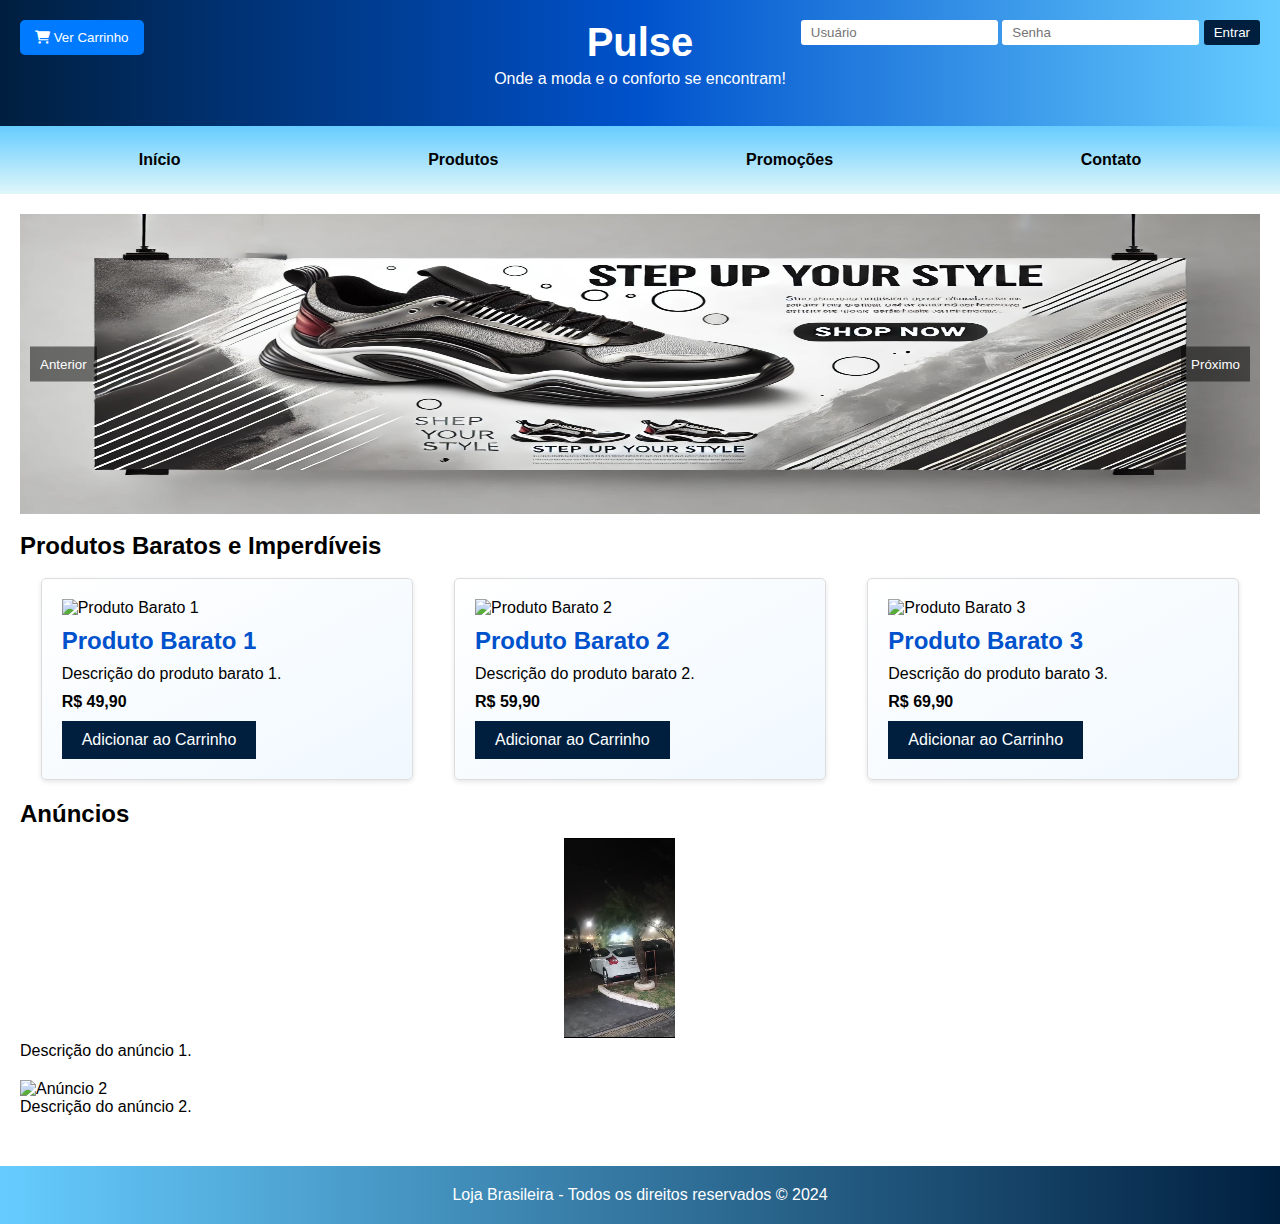
==== index.html @ fa4eb7fc "novas atualizaçoes" ====
<!DOCTYPE html>
<html lang="pt-br">
<head>
    <meta charset="UTF-8">
    <meta name="viewport" content="width=device-width, initial-scale=1.0">
    <meta http-equiv="X-UA-Compatible" content="ie=edge">
    <link rel="stylesheet" href="https://cdnjs.cloudflare.com/ajax/libs/font-awesome/6.0.0-beta3/css/all.min.css">

    <title>Loja de Tenis</title>
    <link rel="stylesheet" href="styles.css">
   
    
</head>
<body>

    <!-- Cabeçalho -->
    <header>
        <h1>Pulse</h1>
        <p>Onde a moda e o conforto se encontram!</p>

         <!-- Botão para visualizar o carrinho -->
        <!--button id="viewCartButton" class="cart-button"><i class="fas fa-shopping-cart"></i> Ver Carrinho</button-->
        <button id="viewCartButton" class="cart-button">
            <i class="fas fa-shopping-cart"></i> Ver Carrinho
        </button>


        <!-- Formulário de Login -->
        <div class="login-form" id="loginForm">
            <form id="login" onsubmit="handleLogin(event)">
                <input type="text" id="username" placeholder="Usuário" required>
                <input type="password" id="password" placeholder="Senha" required>
                <input type="submit" value="Entrar">
            </form>
            <p class="login-message" id="loginMessage"></p>
        </div>

        <!-- Botão de Logout -->
        <button class="logout-button" id="logoutButton" style="display: none;"> Sair</button><br>
        
        <!-- Botão para visualizar o carrinho -->
        <!--button id="viewCartButton"><i class="fas fa-shopping-cart"></i> Ver Carrinho</button-->
    </header>

    <!-- Menu de navegação -->
    <nav>
        <ul>
            <li><a href="index.html">Início</a></li>
            <li><a href="produtos.html">Produtos</a></li>
            <li><a href="promocoes.html">Promoções</a></li>
            <li><a href="contato.html">Contato</a></li>
        </ul>
    </nav>

    <!-- Conteúdo principal -->
    <div class="container">
        <!-- Seção de Banners -->

        <div class="banner-container">
            <div class="banner-images">
                <img src="banner1.jpg" class="banner-image" alt="Imagem 1">
                <img src="banner2.jpg" class="banner-image" alt="Imagem 2">
                <img src="banner3.jpg" class="banner-image" alt="Imagem 3">
                <img src="banner4.jpg" class="banner-image" alt="Imagem 3">
                <img src="banner5.jpg" class="banner-image" alt="Imagem 3">

            </div>
            <button id="prevButton" class="nav-button">Anterior</button>
            <button id="nextButton" class="nav-button">Próximo</button>
        </div>
    
        <script src="script.js"></script>
<br>
        <!-- Seção de Produtos Baratos -->
        <section class="cheap-products">
            <h2>Produtos Baratos e Imperdíveis</h2>
            <br>
            <div class="products">
                <!-- Produto Barato 1 -->
                <div class="product-card" data-product-id="1">
                    <img src="https://via.placeholder.com/300x300" alt="Produto Barato 1">
                    <h2>Produto Barato 1</h2>
                    <p>Descrição do produto barato 1.</p>
                    <p><strong>R$ 49,90</strong></p>
                    <button class="add-to-cart">Adicionar ao Carrinho</button>
                </div>

                <!-- Produto Barato 2 -->
                <div class="product-card" data-product-id="2">
                    <img src="https://via.placeholder.com/300x300" alt="Produto Barato 2">
                    <h2>Produto Barato 2</h2>
                    <p>Descrição do produto barato 2.</p>
                    <p><strong>R$ 59,90</strong></p>
                    <button class="add-to-cart">Adicionar ao Carrinho</button>
                </div>

                <!-- Produto Barato 3 -->
                <div class="product-card" data-product-id="3">
                    <img src="https://via.placeholder.com/300x300" alt="Produto Barato 3">
                    <h2>Produto Barato 3</h2>
                    <p>Descrição do produto barato 3.</p>
                    <p><strong>R$ 69,90</strong></p>
                    <button class="add-to-cart">Adicionar ao Carrinho</button>
                </div>
            </div>
        </section>

        <script src="carrinho.js"></script>


        <!-- Seção de Anúncios -->
        <section class="announcements">
            <h2>Anúncios</h2>
            <div class="announcement-cards">
                <!-- Anúncio 1 -->
                <div class="announcement-card">
                    <video width="1200" height="200" autoplay loop muted>
                        <source src="video1.mp4" type="video/mp4">
                        Seu navegador não suporta o elemento de vídeo.
                    </video>
                    <p>Descrição do anúncio 1.</p>
                </div>

                <!-- Anúncio 2 -->
                <div class="announcement-card">
                    <img src="https://via.placeholder.com/1200x200" alt="Anúncio 2">
                    <p>Descrição do anúncio 2.</p>
                </div>
            </div>
        </section>

    </div>


<div id="loginPopup" class="popup" style="display: none;">
    <div class="popup-content">
        <h2 id="welcomeMessage"></h2>
        <button class="close-popup" onclick="closePopup()">Fechar</button>
    </div>
</div>

   
    <!-- Modal do Carrinho -->
    <div class="cart-modal" id="cartModal">
        <div class="cart-content">
            <h2>Carrinho</h2>
            <div id="cartItems"></div>
            
            <button id="checkoutButton" style="display: none; margin-top: 20px;">Finalizar Compra</button>

            <button id="closeCartButton">Fechar</button>
        </div>
    </div> 


   


    <!-- Rodapé -->
    <footer>
        <p>Loja Brasileira - Todos os direitos reservados &copy; 2024</p>
    </footer>
<!-- Incluindo o script login.js -->
<script src="login.js"></script>

</body>
</html>
---- styles.css ----
/* Estilos básicos e responsivos */
* {
    margin: 0;
    padding: 0;
    box-sizing: border-box;
}
body {
    font-family: Arial, sans-serif;
}
header {
    background: linear-gradient(to right, #001f3f, #0052cc, #66ccff); /* Degradê de azul marinho para azul claro */
    color: #fff;
    padding: 20px;
    text-align: center;
    position: relative;
}
header h1 {
    margin: 0;
    font-size: 2.5rem;
}
header p {
    margin-top: 5px;
}
.login-form,
.logout-button {
    position: absolute;
    top: 20px;
    right: 20px;
}
.login-form input[type="text"],
.login-form input[type="password"],
.login-form input[type="submit"],
.logout-button {
    padding: 5px 10px;
    border: none;
    border-radius: 3px;
}
.login-form input[type="submit"],
.logout-button {
    background-color: #001f3f; /* Azul marinho */
    color: #fff;
    cursor: pointer;
}
.login-form input[type="submit"]:hover,
.logout-button:hover {
    background-color: #000a26; /* Tom mais escuro de azul */
}
.logout-button {
    display: none; /* Inicialmente escondido */
}
.login-message {
    color: red;
    margin-top: 10px;
}
nav {
    background: linear-gradient(to bottom, #66ccff, #e0f7fa); /* Degradê de azul claro para verde claro */
    padding: 15px;
}
nav ul {
    list-style: none;
    display: flex;
    justify-content: space-around;
}
nav ul li {
    padding: 10px;
}
nav ul li a {
    color: #000;
    text-decoration: none;
    font-weight: bold;
}
.container {
    padding: 20px;
}


/* Estilo do pop-up */
.popup {
    display: flex; /* Ativa o flexbox para centralização */
    justify-content: center; /* Centraliza horizontalmente */
    align-items: center; /* Centraliza verticalmente */
    position: fixed; /* Fixa o pop-up na tela */
    top: 0; /* Posiciona no topo */
    left: 0; /* Posiciona à esquerda */
    width: 100vw; /* Largura total */
    height: 100vh; /* Altura total */
    z-index: 1000; /* Fica na frente de outros elementos */
    background-color: rgba(0, 0, 0, 0.5); /* Fundo preto com opacidade */
}

.popup-content {
    margin: 0; /* Remove margem para evitar deslocamento */
    background-color: #fefefe;
    padding: 20px;
    border-radius: 8px;
    width: 300px; /* Largura do conteúdo */
    text-align: center;
    box-shadow: 0 4px 8px rgba(0, 0, 0, 0.2); /* Sombra */
}


.close-popup {
    background-color: #4CAF50;
    color: white;
    border: none;
    padding: 10px;
    border-radius: 4px;
    cursor: pointer;
}





.products,
.promotions {
    display: flex;
    flex-wrap: wrap;
    justify-content: space-around;
}
.product-card,
.promotion-card {
    border: 1px solid #ddd;
    border-radius: 5px;
    padding: 20px;
    width: 30%;
    margin-bottom: 20px;
    background: linear-gradient(to bottom right, #ffffff, #f0f8ff); /* Degradê de branco para azul claro */
    box-shadow: 0 2px 5px rgba(0, 0, 0, 0.1);
}
.product-card img,
.promotion-card img {
    width: 100%;
    height: auto;
}
.product-card h2,
.promotion-card h2 {
    font-size: 1.5rem;
    color: #0052cc; /* Azul claro */
    margin: 10px 0;
}
.product-card p,
.promotion-card p {
    font-size: 1rem;
    margin: 10px 0;
}
.product-card button,
.promotion-card button,
.contact-form input[type="submit"] {
    background-color: #001f3f; /* Azul marinho */
    color: #fff;
    padding: 10px 20px;
    border: none;
    cursor: pointer;
    font-size: 1rem;
}
.product-card button:hover,
.promotion-card button:hover,
.contact-form input[type="submit"]:hover {
    background-color: #000a26; /* Tom mais escuro de azul */
}

/* Estilos para o formulário de contato */
.contact-form {
    margin-bottom: 40px;
    padding: 20px;
    border: 1px solid #000; /* Borda preta fina */
    border-radius: 5px;
    background: linear-gradient(to right, #ffffff, #e0f7fa); /* Degradê de branco para verde claro */
    max-width: 600px;
    margin: 0 auto; /* Centraliza o formulário na página */
}
.contact-form h3 {
    font-size: 1.5rem;
    margin-bottom: 20px;
    text-align: center; /* Centraliza o título do formulário */
}
.contact-form label {
    display: block;
    margin-bottom: 5px;
    font-weight: bold;
}
.contact-form input[type="text"],
.contact-form input[type="email"],
.contact-form textarea {
    width: calc(100% - 22px); /* Ajusta a largura para considerar o padding e border */
    padding: 10px;
    margin-bottom: 10px;
    border: 1px solid #ddd;
    border-radius: 5px;
}
.contact-form textarea {
    resize: vertical; /* Permite redimensionar verticalmente */
}
.contact-message {
    margin-top: 10px;
    text-align: center; /* Centraliza a mensagem de sucesso */
}
/* PARTE DO BANNER */

/* Ajustes para o Banner */
.banner-container {
    width: 100%; /* Define a largura como 100% do contêiner pai */
    height: 300px; /* Mantém a altura */
    overflow: hidden;
    position: relative; /* Necessário para posicionar os botões de navegação */
    border: none;
}

.banner-images {
    display: flex; /* Alinha as imagens lado a lado */
    transition: transform 0.5s ease-in-out;
}

.banner-image {
    flex-shrink: 0; /* Evita que as imagens encolham */
    width: 100%; /* Define a largura como 100% do contêiner pai */
    height: auto; /* Mantém a proporção da imagem */
    max-height: 300px; /* Limita a altura máxima */
}

.nav-button {
    position: absolute;
    top: 50%;
    transform: translateY(-50%);
    background-color: rgba(0, 0, 0, 0.5);
    color: #fff;
    border: none;
    cursor: pointer;
    padding: 10px;
    z-index: 10;
}

#prevButton {
    left: 10px;
}

#nextButton {
    right: 10px;
}


/* Estilos para o modal do carrinho */
/* Estilo do botão do carrinho */
.cart-button {
    background-color: #007bff; /* Cor de fundo do botão */
    color: white; /* Cor do texto */
    border: none; /* Sem borda */
    border-radius: 5px; /* Bordas arredondadas */
    padding: 10px 15px; /* Espaçamento interno */
    cursor: pointer; /* Cursor de ponteiro */
    position: absolute; /* Permite que você posicione o botão onde quiser */
    left: 20px; /* Ajuste a distância da borda esquerda conforme necessário */
    top: 20px; /* Ajuste a distância do topo do cabeçalho conforme necessário */
}

/* Estilo do modal do carrinho */
.cart-modal {
    display: none; /* Inicialmente oculto */
    position: fixed; /* Fixa o modal na tela */
    top: 0;
    left: 0;
    right: 0;
    bottom: 0;
    background-color: rgba(0, 0, 0, 0.7); /* Fundo escuro semi-transparente */
    justify-content: center; /* Centraliza horizontalmente */
    align-items: center; /* Centraliza verticalmente */
}

.cart-content {
    background-color: white; /* Fundo do conteúdo do modal */
    padding: 20px;
    border-radius: 10px; /* Bordas arredondadas */
    box-shadow: 0 4px 20px rgba(0, 0, 0, 0.3); /* Sombra do modal */
    max-width: 500px; /* Largura máxima do modal */
    width: 100%; /* Largura total em telas pequenas */
}

/* Estilo dos itens do carrinho */
.cart-item {
    display: flex;
    justify-content: space-between; /* Espaço entre nome e botão de remover */
    margin: 10px 0; /* Margem entre os itens */
    padding: 10px;
    border: 1px solid #ccc; /* Borda dos itens do carrinho */
    border-radius: 5px; /* Bordas arredondadas */
}

/* Ajuste para a seção de anúncios */
.announcement-cards {
    display: flex;
    flex-wrap: wrap;
    justify-content: center;
    width: 100%;
    margin: 0;
    padding: 0;
}
.announcement-card {
    width: 100%;
    margin: 10px 0;
    padding: 0;
    box-sizing: border-box;
}

footer {
    background: linear-gradient(to left, #001f3f, #66ccff); /* Degradê do azul marinho ao azul claro */
    color: #fff;
    text-align: center;
    padding: 20px;
    margin-top: 20px;
}
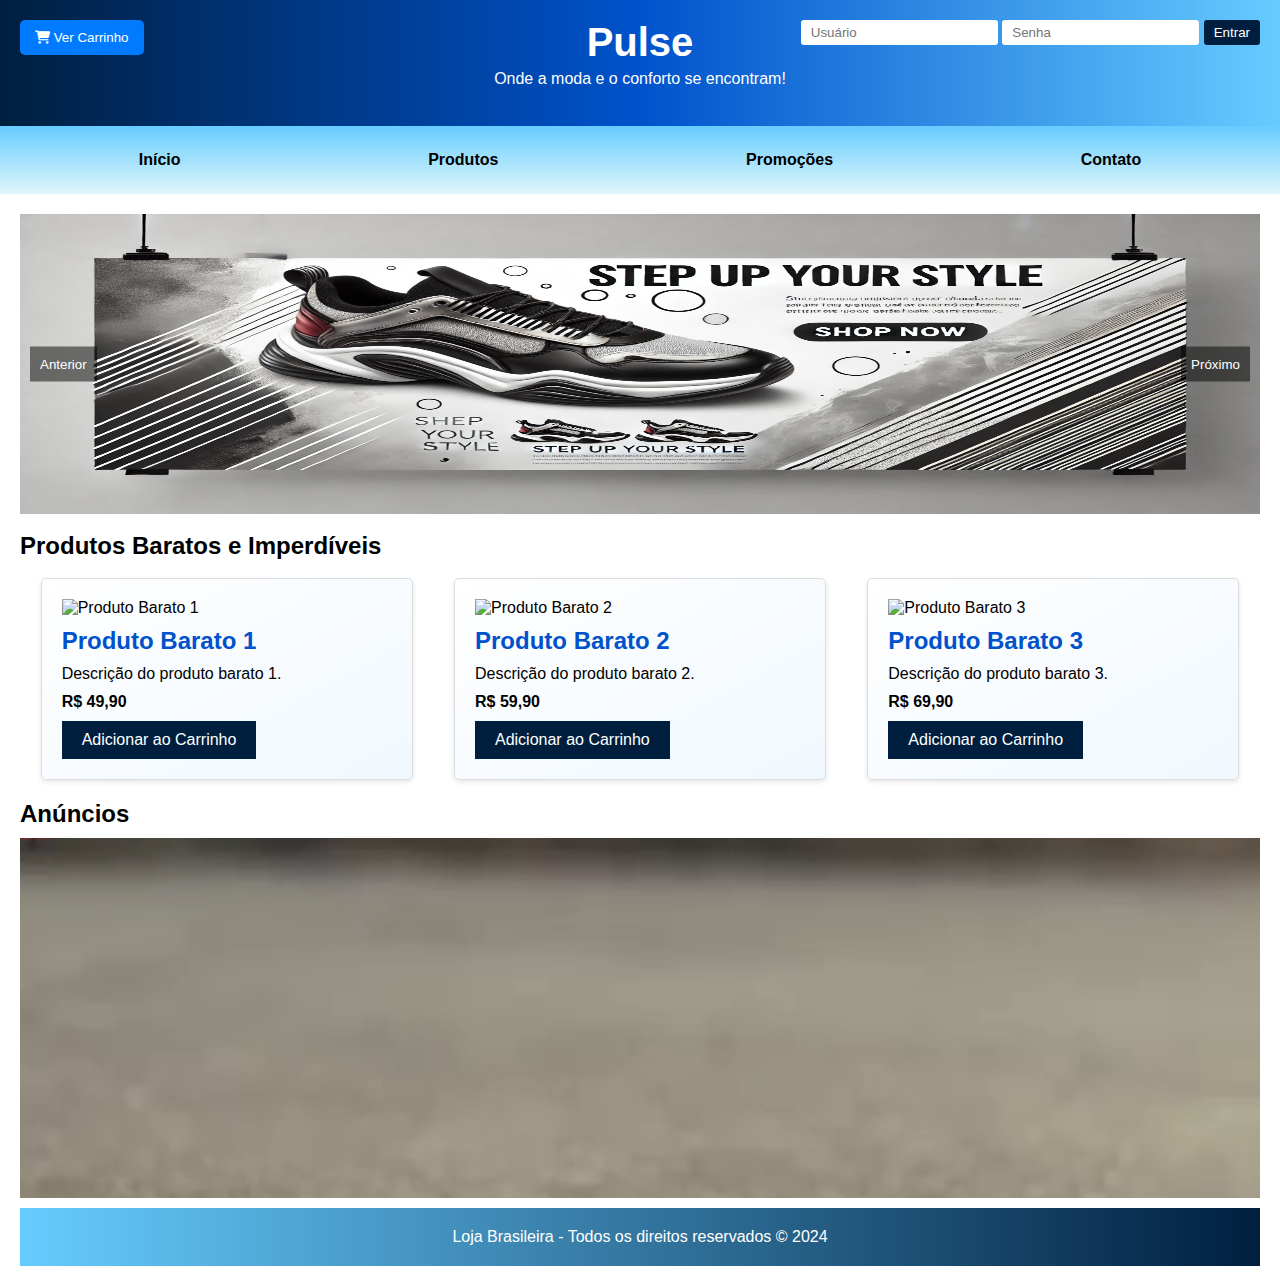
==== commit 37306cae: "atualizzaçoes13:47" ====
--- a/index.html
+++ b/index.html
@@ -120,16 +120,9 @@
                     </video>
                     <p>Descrição do anúncio 1.</p>
                 </div>
-
-                <!-- Anúncio 2 -->
-                <div class="announcement-card">
-                    <img src="https://via.placeholder.com/1200x200" alt="Anúncio 2">
-                    <p>Descrição do anúncio 2.</p>
-                </div>
-            </div>
         </section>
 
-    </div>
+    
 
 
 <div id="loginPopup" class="popup" style="display: none;">
@@ -160,6 +153,7 @@
     <footer>
         <p>Loja Brasileira - Todos os direitos reservados &copy; 2024</p>
     </footer>
+
 <!-- Incluindo o script login.js -->
 <script src="login.js"></script>
 
--- a/styles.css
+++ b/styles.css
@@ -160,6 +160,12 @@
     background-color: #000a26; /* Tom mais escuro de azul */
 }
 
+
+
+
+
+
+
 /* Estilos para o formulário de contato */
 .contact-form {
     margin-bottom: 40px;
@@ -286,26 +292,40 @@
     border-radius: 5px; /* Bordas arredondadas */
 }
 
+
+
 /* Ajuste para a seção de anúncios */
 .announcement-cards {
     display: flex;
     flex-wrap: wrap;
     justify-content: center;
     width: 100%;
-    margin: 0;
-    padding: 0;
-}
+    margin: 0; /* Remove a margem para evitar espaço extra */
+}
+
 .announcement-card {
-    width: 100%;
-    margin: 10px 0;
-    padding: 0;
-    box-sizing: border-box;
+    width: 100%; /* Mantém o cartão em 100% da largura */
+    height: 40vh; /* Define a altura do cartão como 40% da altura da janela */
+    margin: 10px 0; /* Margem vertical controlada */
+    overflow: hidden; /* Garante que o conteúdo não ultrapasse o cartão */
+}
+
+/* Estilo para vídeos */
+.announcement-card video {
+    width: 100%; /* O vídeo ocupa toda a largura do cartão */
+    height: 100%; /* O vídeo ocupa toda a altura do cartão */
+    object-fit: cover; /* Cobre o espaço do cartão, mantendo a proporção */
+    display: block; /* Remove o espaço em branco abaixo do vídeo */
 }
 
 footer {
     background: linear-gradient(to left, #001f3f, #66ccff); /* Degradê do azul marinho ao azul claro */
     color: #fff;
     text-align: center;
-    padding: 20px;
-    margin-top: 20px;
-}
+    padding: 20px; /* Pode ajustar o preenchimento conforme necessário */
+    margin: 0; /* Remove margens para que ocupe toda a largura */
+    width: 100%; /* Define a largura como 100% */
+    position: relative; /* Garante que ele fique posicionado corretamente na página */
+    left: 0; /* Alinha ao lado esquerdo da tela */
+}
+
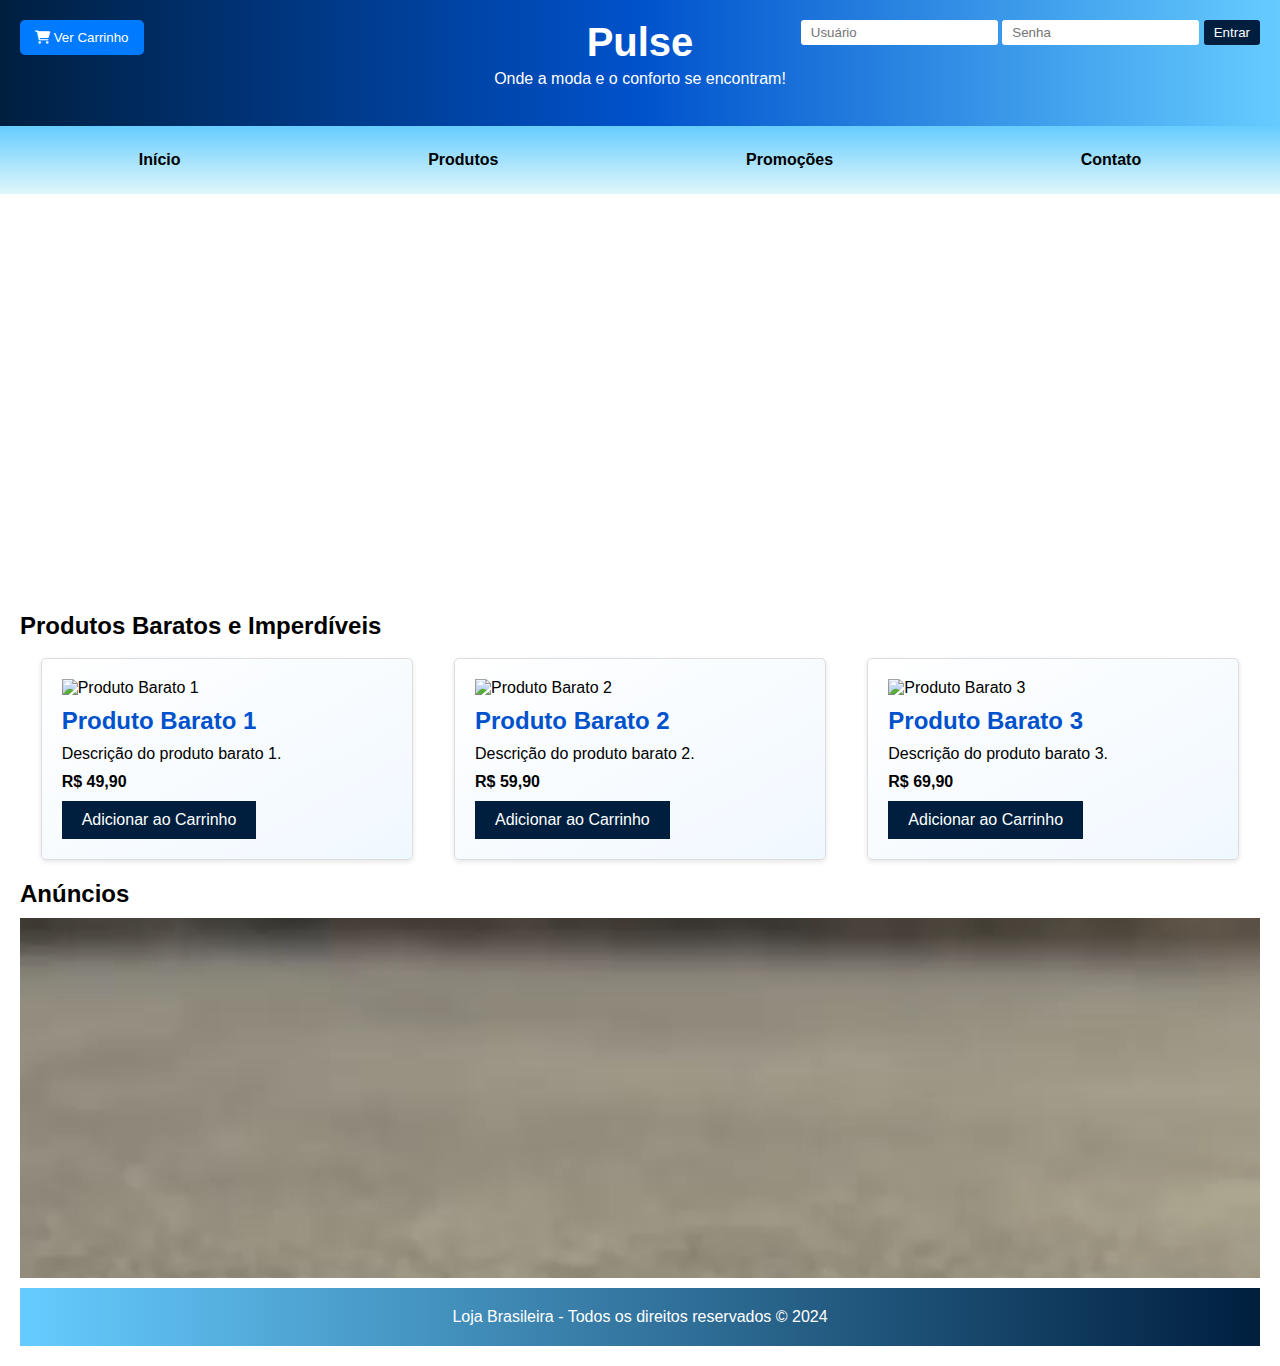
==== commit b5472a11: "ok1" ====
--- a/index.html
+++ b/index.html
@@ -56,17 +56,14 @@
     <div class="container">
         <!-- Seção de Banners -->
 
-        <div class="banner-container">
-            <div class="banner-images">
-                <img src="banner1.jpg" class="banner-image" alt="Imagem 1">
-                <img src="banner2.jpg" class="banner-image" alt="Imagem 2">
-                <img src="banner3.jpg" class="banner-image" alt="Imagem 3">
-                <img src="banner4.jpg" class="banner-image" alt="Imagem 3">
-                <img src="banner5.jpg" class="banner-image" alt="Imagem 3">
-
+        <div class="announcement-cards">
+            <!-- Anúncio 1 -->
+            <div class="announcement-card">
+                <video width="1200" height="200" autoplay loop muted>
+                    <source src="1010.mp4" type="video/mp4">
+                    Seu navegador não suporta o elemento de vídeo.
+                </video>
             </div>
-            <button id="prevButton" class="nav-button">Anterior</button>
-            <button id="nextButton" class="nav-button">Próximo</button>
         </div>
     
         <script src="script.js"></script>
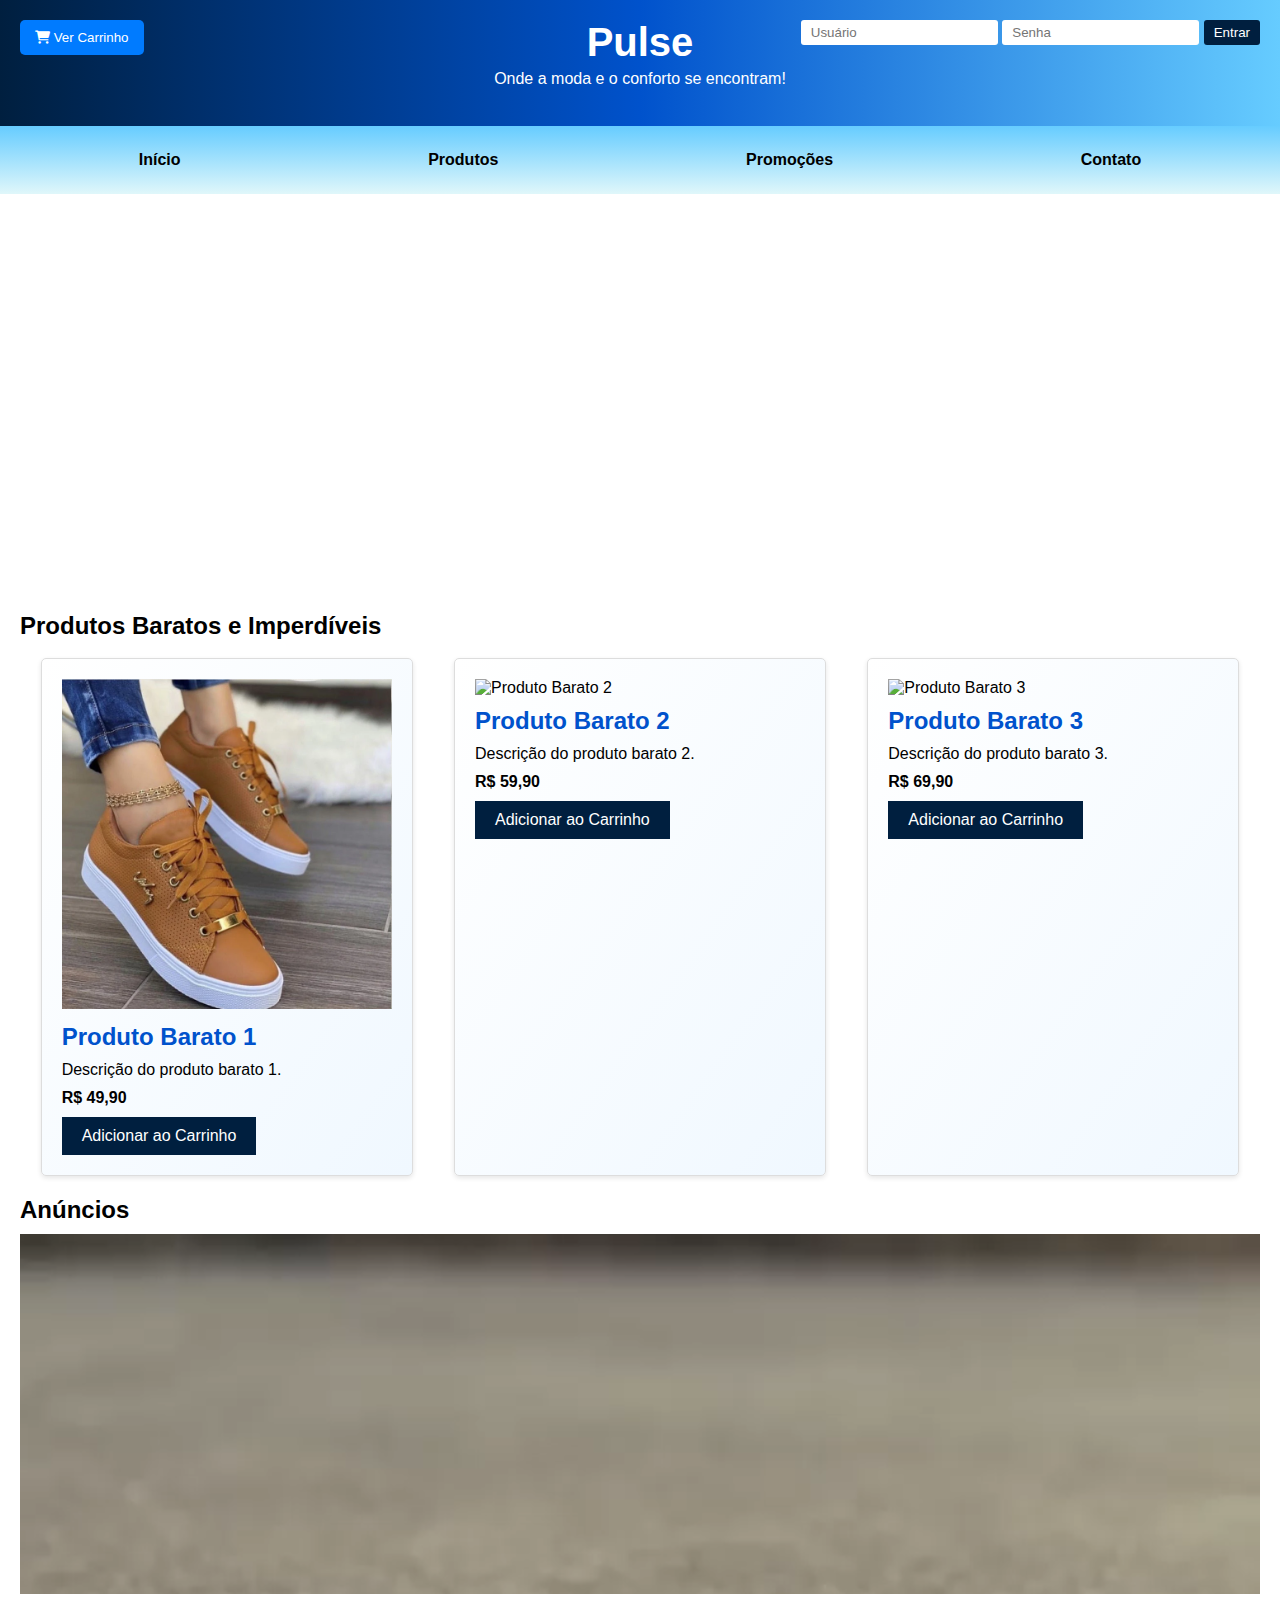
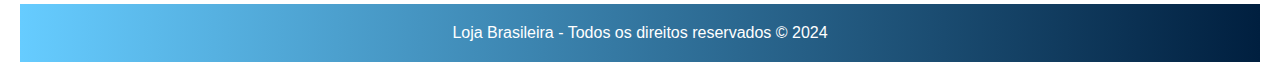
==== commit 702b09f3: "ok2" ====
--- a/index.html
+++ b/index.html
@@ -75,7 +75,7 @@
             <div class="products">
                 <!-- Produto Barato 1 -->
                 <div class="product-card" data-product-id="1">
-                    <img src="https://via.placeholder.com/300x300" alt="Produto Barato 1">
+                    <img src="1.jpg" alt="Produto Barato 1">
                     <h2>Produto Barato 1</h2>
                     <p>Descrição do produto barato 1.</p>
                     <p><strong>R$ 49,90</strong></p>
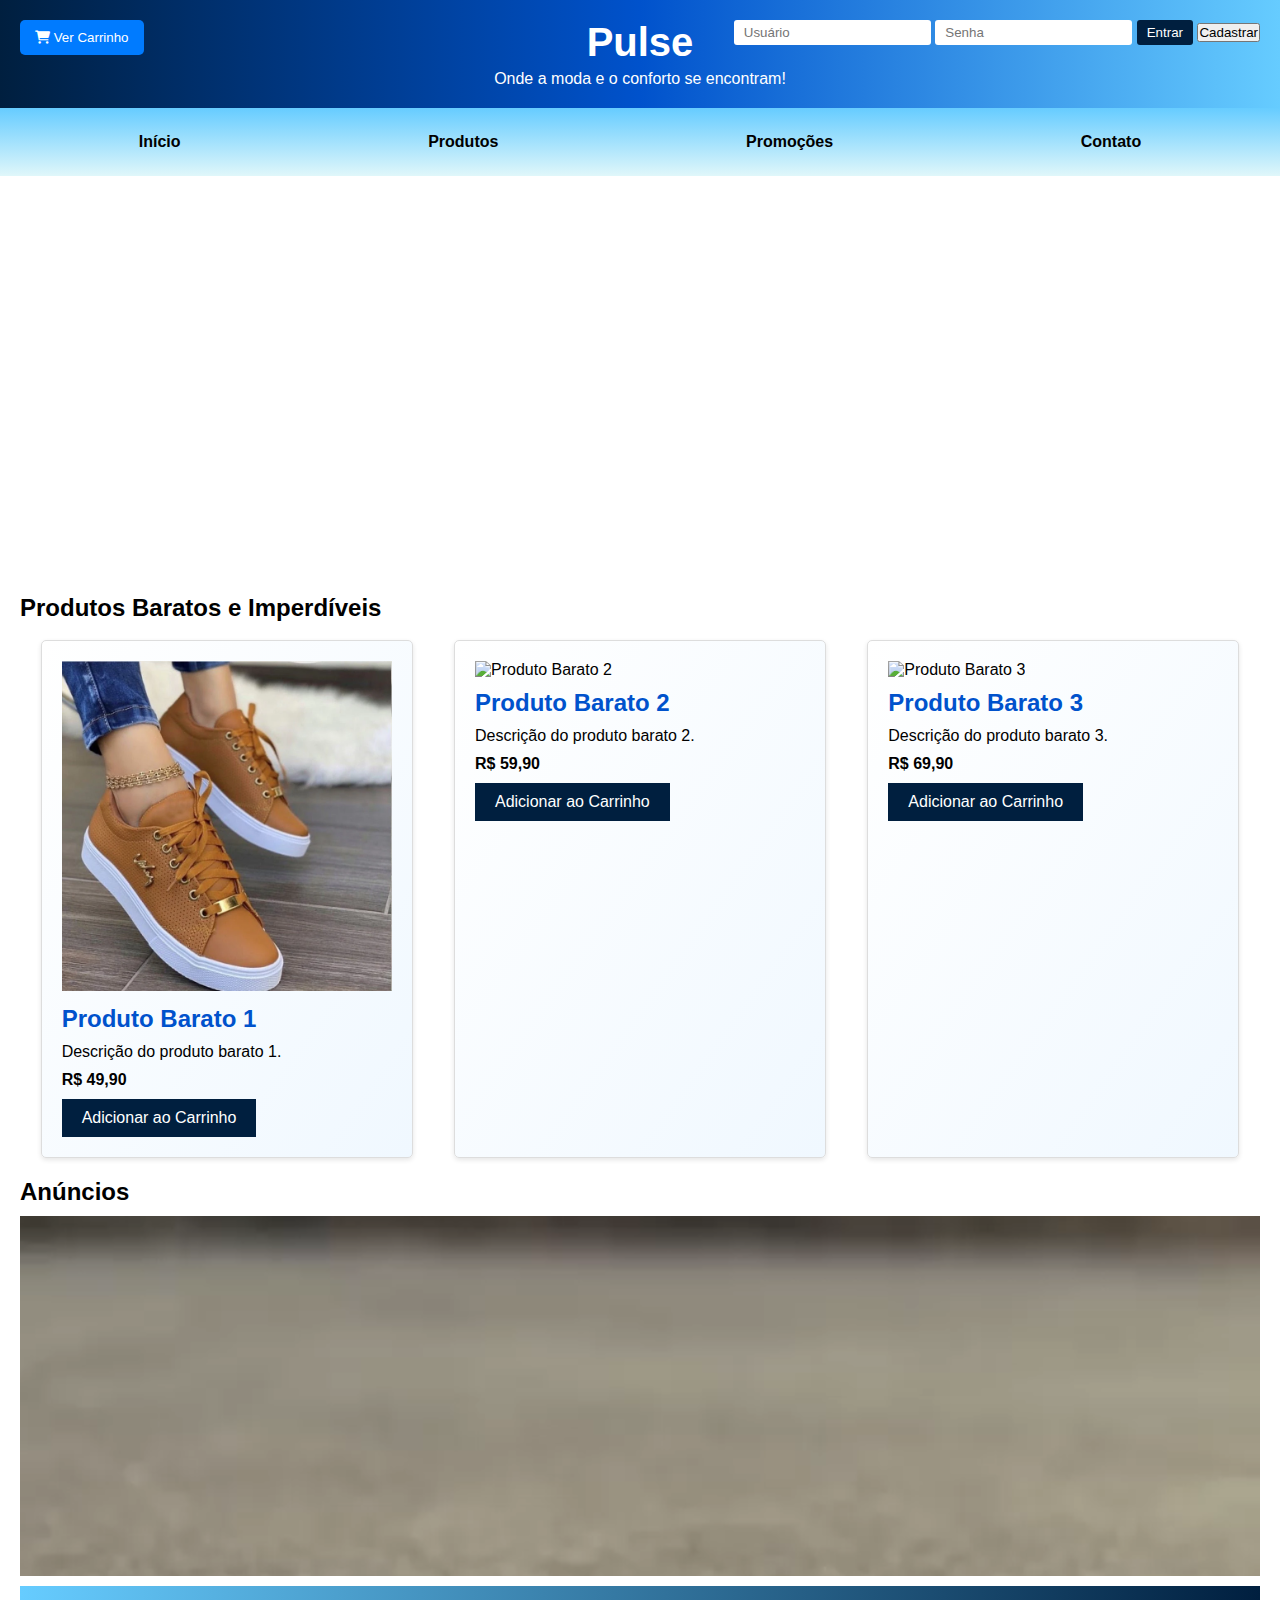
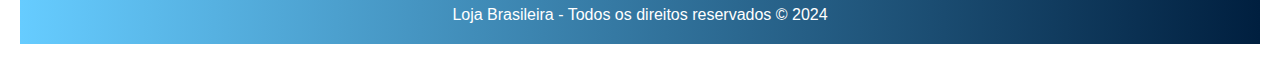
==== commit 88a4fc9d: "tentativa de arrumar" ====
--- a/index.html
+++ b/index.html
@@ -8,8 +8,6 @@
 
     <title>Loja de Tenis</title>
     <link rel="stylesheet" href="styles.css">
-   
-    
 </head>
 <body>
 
@@ -18,28 +16,41 @@
         <h1>Pulse</h1>
         <p>Onde a moda e o conforto se encontram!</p>
 
-         <!-- Botão para visualizar o carrinho -->
-        <!--button id="viewCartButton" class="cart-button"><i class="fas fa-shopping-cart"></i> Ver Carrinho</button-->
+        <!-- Botão para visualizar o carrinho -->
         <button id="viewCartButton" class="cart-button">
             <i class="fas fa-shopping-cart"></i> Ver Carrinho
         </button>
 
 
-        <!-- Formulário de Login -->
-        <div class="login-form" id="loginForm">
-            <form id="login" onsubmit="handleLogin(event)">
-                <input type="text" id="username" placeholder="Usuário" required>
-                <input type="password" id="password" placeholder="Senha" required>
-                <input type="submit" value="Entrar">
-            </form>
-            <p class="login-message" id="loginMessage"></p>
-        </div>
-
-        <!-- Botão de Logout -->
-        <button class="logout-button" id="logoutButton" style="display: none;"> Sair</button><br>
-        
-        <!-- Botão para visualizar o carrinho -->
-        <!--button id="viewCartButton"><i class="fas fa-shopping-cart"></i> Ver Carrinho</button-->
+
+
+
+<!-- Formulário de Login -->
+<div class="login-form" id="loginForm">
+    <form id="login" onsubmit="handleLogin(event)">
+        <input type="text" id="username" placeholder="Usuário" required>
+        <input type="password" id="password" placeholder="Senha" required>
+        <input type="submit" value="Entrar">
+        <button type="button" onclick="redirectToRegister()">Cadastrar</button> <!-- Botão de cadastro redireciona para a página de cadastro -->
+    </form>
+    <p class="login-message" id="loginMessage"></p>
+</div>
+
+<!-- Pop-up de boas-vindas -->
+<div id="loginPopup" style="display:none; position: fixed; top: 30%; left: 50%; transform: translate(-50%, -50%); padding: 20px; background-color: white; border: 1px solid black; z-index: 1000;">
+    <p id="welcomeMessage"></p>
+    <button onclick="closePopup()">Fechar</button>
+</div>
+
+<!-- Botão de Logout -->
+<button class="logout-button" id="logoutButton" style="display: none;">Sair</button>
+
+
+
+
+
+
+
     </header>
 
     <!-- Menu de navegação -->
@@ -55,9 +66,7 @@
     <!-- Conteúdo principal -->
     <div class="container">
         <!-- Seção de Banners -->
-
         <div class="announcement-cards">
-            <!-- Anúncio 1 -->
             <div class="announcement-card">
                 <video width="1200" height="200" autoplay loop muted>
                     <source src="1010.mp4" type="video/mp4">
@@ -67,7 +76,8 @@
         </div>
     
         <script src="script.js"></script>
-<br>
+        <br>
+
         <!-- Seção de Produtos Baratos -->
         <section class="cheap-products">
             <h2>Produtos Baratos e Imperdíveis</h2>
@@ -104,7 +114,6 @@
 
         <script src="carrinho.js"></script>
 
-
         <!-- Seção de Anúncios -->
         <section class="announcements">
             <h2>Anúncios</h2>
@@ -119,40 +128,105 @@
                 </div>
         </section>
 
-    
-
-
-<div id="loginPopup" class="popup" style="display: none;">
-    <div class="popup-content">
-        <h2 id="welcomeMessage"></h2>
-        <button class="close-popup" onclick="closePopup()">Fechar</button>
+        <div id="loginPopup" class="popup" style="display: none;">
+            <div class="popup-content">
+                <h2 id="welcomeMessage"></h2>
+                <button class="close-popup" onclick="closePopup()">Fechar</button>
+            </div>
+        </div>
+
+        <!-- Modal do Carrinho -->
+        <div class="cart-modal" id="cartModal">
+            <div class="cart-content">
+                <h2>Carrinho</h2>
+                <div id="cartItems"></div>
+                <button id="checkoutButton" style="display: none; margin-top: 20px;">Finalizar Compra</button>
+                <button id="closeCartButton">Fechar</button>
+            </div>
+        </div> 
+
+        <!-- Rodapé -->
+        <footer>
+            <p>Loja Brasileira - Todos os direitos reservados &copy; 2024</p>
+        </footer>
+
+        <!-- Incluindo o script login.js -->
+        <script src="login.js"></script>
+
+        <!-- Funções para persistir o carrinho no LocalStorage -->
+        <script>
+            let cart = [];
+
+            // Função para carregar o carrinho do LocalStorage
+            function loadCart() {
+                const storedCart = localStorage.getItem('cart');
+                if (storedCart) {
+                    cart = JSON.parse(storedCart);
+                }
+            }
+
+            // Função para salvar o carrinho no LocalStorage
+            function saveCart() {
+                localStorage.setItem('cart', JSON.stringify(cart));
+            }
+
+            // Carrega o carrinho ao iniciar a página
+            loadCart();
+
+            // Evento para adicionar produtos ao carrinho
+            document.querySelectorAll('.add-to-cart').forEach(button => {
+                button.addEventListener('click', function() {
+                    const productCard = this.closest('.product-card');
+                    const productId = productCard.getAttribute('data-product-id');
+                    const productName = productCard.querySelector('h2').textContent;
+                    const productPrice = productCard.querySelector('strong').textContent;
+
+                    // Adiciona o produto ao carrinho
+                    cart.push({ id: productId, name: productName, price: productPrice });
+                    saveCart(); // Salva o carrinho no LocalStorage
+                    alert(`${productName} adicionado ao carrinho!`);
+                });
+            });
+
+            // Evento para visualizar o carrinho
+            document.getElementById('viewCartButton').addEventListener('click', function() {
+                displayCart();
+                document.getElementById('cartModal').style.display = 'flex';
+            });
+
+            // Evento para fechar o modal do carrinho
+            document.getElementById('closeCartButton').addEventListener('click', function() {
+                document.getElementById('cartModal').style.display = 'none';
+            });
+
+            // Função para exibir os itens do carrinho
+            function displayCart() {
+                const cartItems = document.getElementById('cartItems');
+                cartItems.innerHTML = ''; // Limpa o conteúdo atual do carrinho
+
+                if (cart.length === 0) {
+                    cartItems.innerHTML = '<p>O carrinho está vazio.</p>';
+                    return;
+                }
+
+                cart.forEach(item => {
+                    const cartItem = document.createElement('div');
+                    cartItem.classList.add('cart-item');
+                    cartItem.innerHTML = `
+                        <span>${item.name} - ${item.price}</span>
+                        <button onclick="removeFromCart('${item.id}')">Remover</button>
+                    `;
+                    cartItems.appendChild(cartItem);
+                });
+            }
+
+            // Função para remover itens do carrinho
+            function removeFromCart(productId) {
+                cart = cart.filter(item => item.id !== productId);
+                saveCart(); // Atualiza o LocalStorage após remover o item
+                displayCart();
+            }
+        </script>
     </div>
-</div>
-
-   
-    <!-- Modal do Carrinho -->
-    <div class="cart-modal" id="cartModal">
-        <div class="cart-content">
-            <h2>Carrinho</h2>
-            <div id="cartItems"></div>
-            
-            <button id="checkoutButton" style="display: none; margin-top: 20px;">Finalizar Compra</button>
-
-            <button id="closeCartButton">Fechar</button>
-        </div>
-    </div> 
-
-
-   
-
-
-    <!-- Rodapé -->
-    <footer>
-        <p>Loja Brasileira - Todos os direitos reservados &copy; 2024</p>
-    </footer>
-
-<!-- Incluindo o script login.js -->
-<script src="login.js"></script>
-
 </body>
 </html>
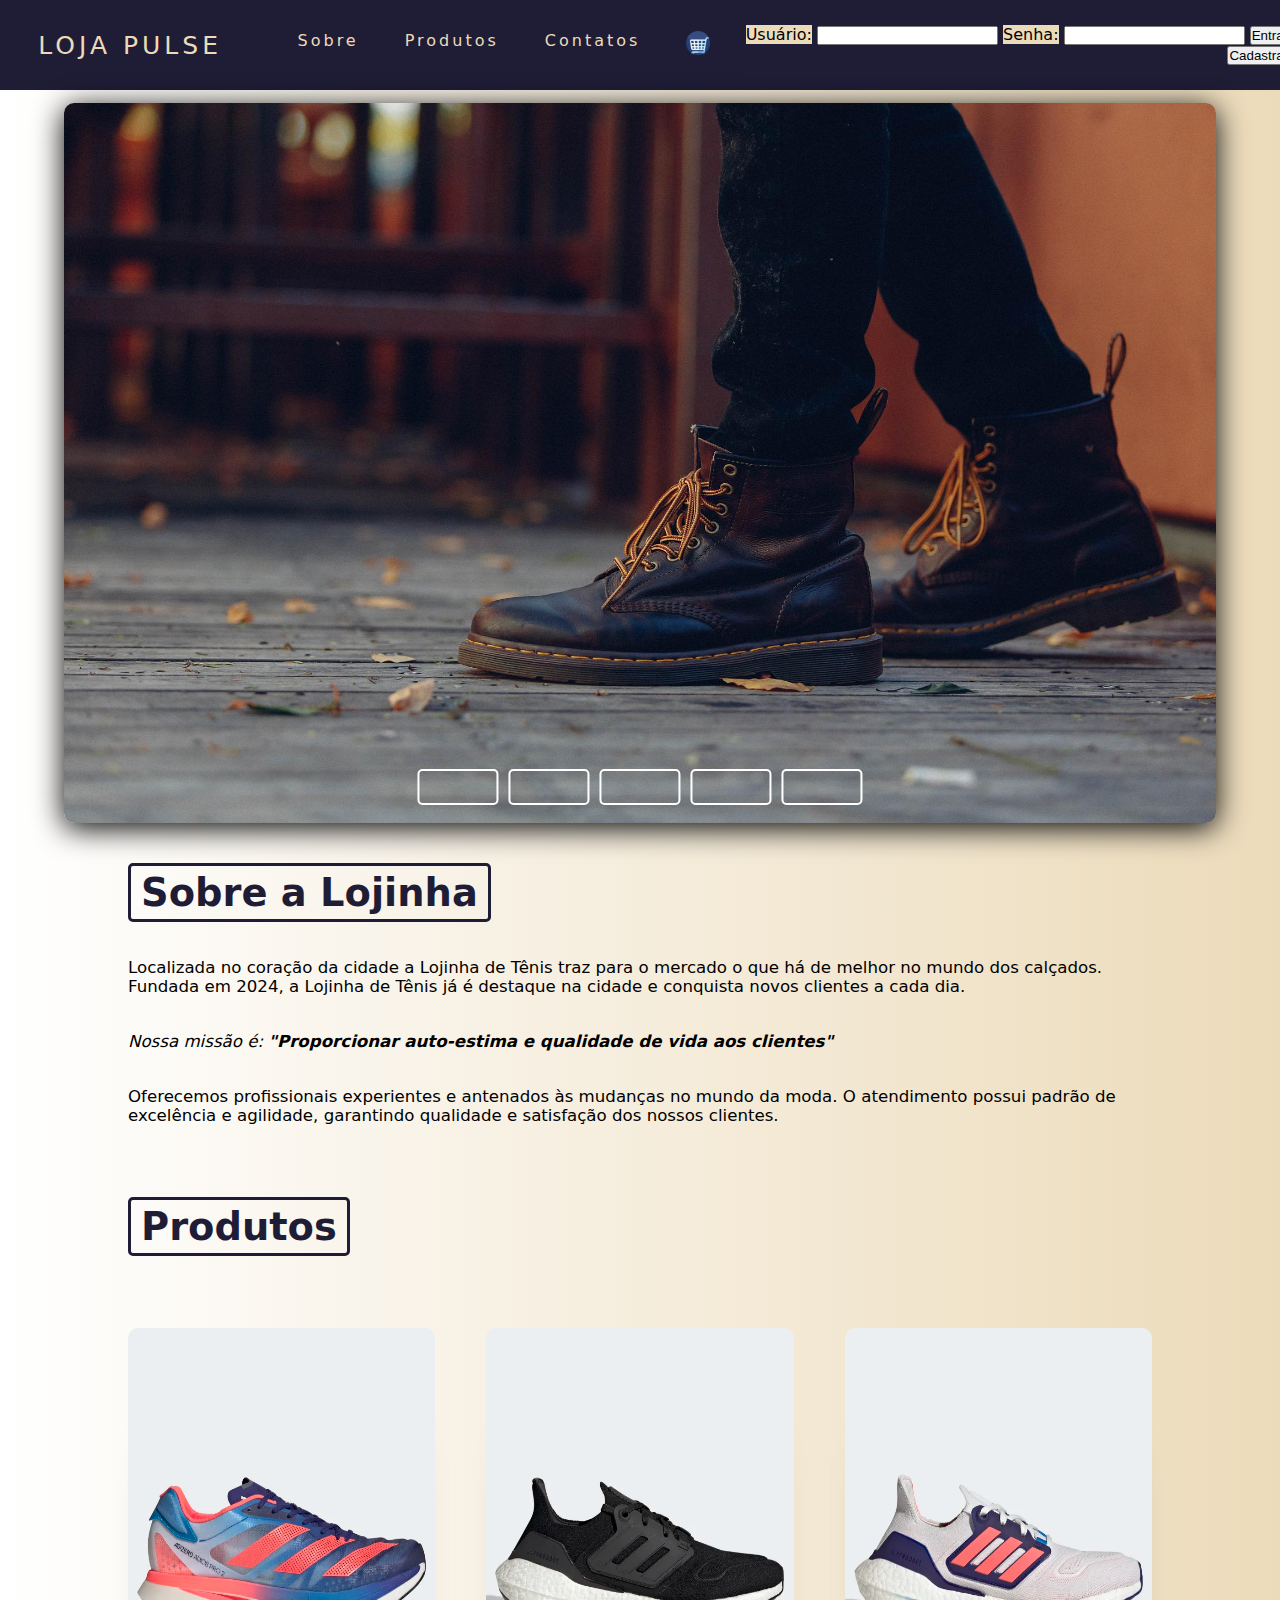
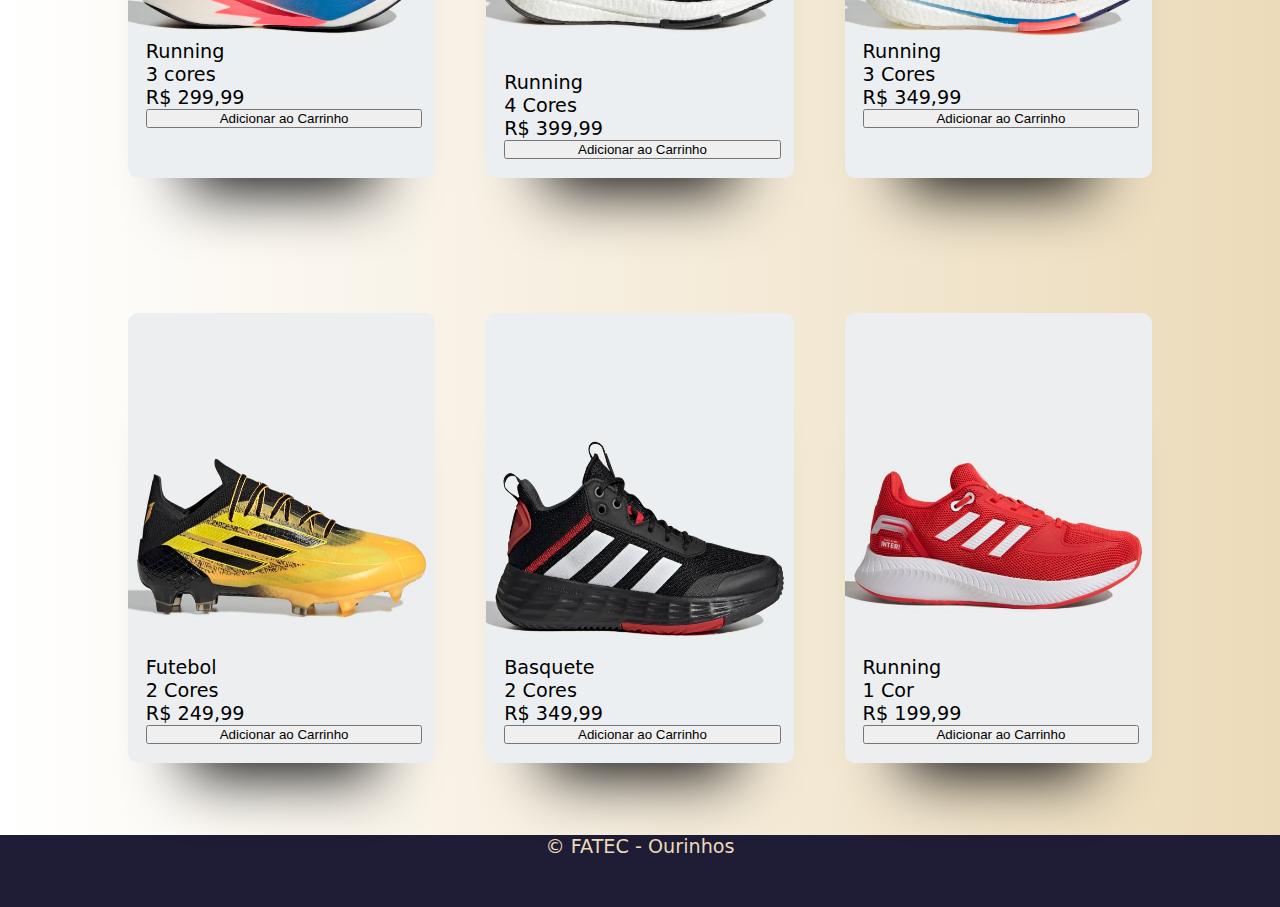
==== commit 488be3ba: "ultimas atualizaçoes" ====
--- a/index.html
+++ b/index.html
@@ -1,232 +1,214 @@
 <!DOCTYPE html>
-<html lang="pt-br">
+<html lang="pt-BR">
+
 <head>
-    <meta charset="UTF-8">
-    <meta name="viewport" content="width=device-width, initial-scale=1.0">
-    <meta http-equiv="X-UA-Compatible" content="ie=edge">
-    <link rel="stylesheet" href="https://cdnjs.cloudflare.com/ajax/libs/font-awesome/6.0.0-beta3/css/all.min.css">
-
-    <title>Loja de Tenis</title>
-    <link rel="stylesheet" href="styles.css">
+  <meta charset="UTF-8">
+  <meta http-equiv="X-UA-Compatible" content="IE=edge">
+  <meta name="viewport" content="width=device-width, initial-scale=1.0">
+  <title>Loja de Tênis</title>
+  <link rel="stylesheet" href="style.css">
+ 
+
 </head>
+
 <body>
 
-    <!-- Cabeçalho -->
-    <header>
-        <h1>Pulse</h1>
-        <p>Onde a moda e o conforto se encontram!</p>
-
-        <!-- Botão para visualizar o carrinho -->
-        <button id="viewCartButton" class="cart-button">
-            <i class="fas fa-shopping-cart"></i> Ver Carrinho
-        </button>
-
-
-
-
-
-<!-- Formulário de Login -->
-<div class="login-form" id="loginForm">
-    <form id="login" onsubmit="handleLogin(event)">
-        <input type="text" id="username" placeholder="Usuário" required>
-        <input type="password" id="password" placeholder="Senha" required>
-        <input type="submit" value="Entrar">
-        <button type="button" onclick="redirectToRegister()">Cadastrar</button> <!-- Botão de cadastro redireciona para a página de cadastro -->
-    </form>
-    <p class="login-message" id="loginMessage"></p>
-</div>
-
-<!-- Pop-up de boas-vindas -->
-<div id="loginPopup" style="display:none; position: fixed; top: 30%; left: 50%; transform: translate(-50%, -50%); padding: 20px; background-color: white; border: 1px solid black; z-index: 1000;">
-    <p id="welcomeMessage"></p>
-    <button onclick="closePopup()">Fechar</button>
-</div>
-
-<!-- Botão de Logout -->
-<button class="logout-button" id="logoutButton" style="display: none;">Sair</button>
-
-
-
-
-
-
-
-    </header>
-
-    <!-- Menu de navegação -->
-    <nav>
-        <ul>
-            <li><a href="index.html">Início</a></li>
-            <li><a href="produtos.html">Produtos</a></li>
-            <li><a href="promocoes.html">Promoções</a></li>
-            <li><a href="contato.html">Contato</a></li>
-        </ul>
-    </nav>
-
-    <!-- Conteúdo principal -->
-    <div class="container">
-        <!-- Seção de Banners -->
-        <div class="announcement-cards">
-            <div class="announcement-card">
-                <video width="1200" height="200" autoplay loop muted>
-                    <source src="1010.mp4" type="video/mp4">
-                    Seu navegador não suporta o elemento de vídeo.
-                </video>
-            </div>
-        </div>
+  <header>
+    <nav id="nav">
+      <a class="logo" href="/">Loja Pulse</a>
+
+      <button id="btn"><span id="hbgr"></span></button>
+
+      <ul class="nav-lista">
+        <li><a href="#Sobre">Sobre</a></li>
+        <li><a href="#Produtos">Produtos</a></li>
+        <li><a href="Contato.html">Contatos</a></li>
+        <li><a href="carrinho.html"><img src="carrinho-icon.png" alt="Carrinho" style="width: 24px; height: 24px;"></a></li>
+      </ul>
+   
+
+    <div class="login">
+      <div class="dropdown-content">
+        <form id="login-form">
+          
+          <label for="username" style="background-color: #ECDBBA;">Usuário:</label>
+          <input type="text" id="username" name="username" required>
+
+          <label for="password" style="background-color: #ECDBBA;">Senha:</label>
+          <input type="password" id="password" name="password" required>
+
+          <button type="submit">Entrar</button>
+        </form>
+        <div style="text-align: right;">
+          <button type="button" onclick="window.location.href='cadastro.html'">Cadastrar</button>
+      </div>
+      </div>
+    </div>
+  </nav>
+  </header>
+
+  <main>
+    <section class="content">
+      <!-- Carrosel Banner -->
+      <div class="slide">
+        <input type="radio" name="slide" id="slide1" checked>
+        <input type="radio" name="slide" id="slide2">
+        <input type="radio" name="slide" id="slide3">
+        <input type="radio" name="slide" id="slide4">
+        <input type="radio" name="slide" id="slide5">
+
+        <div class="foto s1">
+          <img src="sp1.jpg">
+        </div>
+        <div class="foto">
+          <img src="sp2.jpg">
+        </div>
+        <div class="foto">
+          <img src="sp3.jpg">
+        </div>
+        <div class="foto">
+          <img src="sp4.jpg">
+        </div>
+        <div class="foto">
+          <img src="sp5.jpg">
+        </div>
+      </div>
+
+      <div class="navegação">
+        <label class="barra" for="slide1"></label>
+        <label class="barra" for="slide2"></label>
+        <label class="barra" for="slide3"></label>
+        <label class="barra" for="slide4"></label>
+        <label class="barra" for="slide5"></label>
+      </div>
+    </section>
+
+    <section class="topo">
+      <div id="texto-base">
+        <h2 class="titulo" id="Sobre"><a href="#">Sobre a Lojinha</a></h2>
+        <p>
+          Localizada no coração da cidade a Lojinha de Tênis traz para o mercado o que há de melhor no mundo dos calçados.
+          Fundada em 2024, a Lojinha de Tênis já é destaque na cidade e conquista novos clientes a cada dia.
+        </p>
+
+        <p>
+          <em>Nossa missão é: <strong>"Proporcionar auto-estima e qualidade de vida aos clientes"</strong> </em>
+        </p>
+
+        <p>
+          Oferecemos profissionais experientes e antenados às mudanças no mundo da moda.
+          O atendimento possui padrão de excelência e agilidade, garantindo qualidade e satisfação dos nossos clientes.
+        </p>
+      </div>
+    </section>
+
+    <section> <!-- Cards dos Tênis -->
+      <div class="card">
+        <div class="inicio">
+          <h2 class="titulo" id="Produtos"><a href="#">Produtos</a></h2>
+        </div>
+
+        <div class="forma">
+          <div class="base-card card0">
+            <div class="borda">
+              <h2>Tênis Adzero</h2>
+              <div class="texto-card">
+                <span class="info">Running</span>
+                <span class="info">3 cores</span>
+                <span class="preco">R$ 299,99</span>
+                <button class="add-cart">Adicionar ao Carrinho</button>
+              </div>
+            </div>
+          </div>
+
+          <div class="base-card card1">
+            <div class="borda">
+              <h2>Tênis Ultraboost 22</h2>
+              <div class="texto-card">
+                <span class="info">Running</span>
+                <span class="info">4 Cores</span>
+                <span class="preco">R$ 399,99</span>
+                <button class="add-cart">Adicionar ao Carrinho</button>
+              </div>
+            </div>
+          </div>
+
+          <div class="base-card card2">
+            <div class="borda">
+              <h2>Tênis X9000L2</h2>
+              <div class="texto-card">
+                <span class="info">Running</span>
+                <span class="info">3 Cores</span>
+                <span class="preco">R$ 349,99</span>
+                <button class="add-cart">Adicionar ao Carrinho</button>
+              </div>
+            </div>
+          </div>
+        </div>
+      </div>
+
+      <div class="card">
+        <div class="forma">
+          <div class="base-card card3">
+            <div class="borda">
+              <h2>Chuteira Speedflow</h2>
+              <div class="texto-card">
+                <span class="info">Futebol</span>
+                <span class="info">2 Cores</span>
+                <span class="preco">R$ 249,99</span>
+                <button class="add-cart">Adicionar ao Carrinho</button>
+              </div>
+            </div>
+          </div>
+
+          <div class="base-card card4">
+            <div class="borda">
+              <h2>Tênis OwnTheGame</h2>
+              <div class="texto-card">
+                <span class="info">Basquete</span>
+                <span class="info">2 Cores</span>
+                <span class="preco">R$ 349,99</span>
+                <button class="add-cart">Adicionar ao Carrinho</button>
+              </div>
+            </div>
+          </div>
+
+          <div class="base-card card5">
+            <div class="borda">
+              <h2>Tênis Internacional</h2>
+              <div class="texto-card">
+                <span class="info">Running</span>
+                <span class="info">1 Cor</span>
+                <span class="preco">R$ 199,99</span>
+                <button class="add-cart">Adicionar ao Carrinho</button>
+              </div>
+            </div>
+          </div>
+        </div>
+      </div>
+    </section> <!-- Cards dos Tênis -->
+
+
     
-        <script src="script.js"></script>
-        <br>
-
-        <!-- Seção de Produtos Baratos -->
-        <section class="cheap-products">
-            <h2>Produtos Baratos e Imperdíveis</h2>
-            <br>
-            <div class="products">
-                <!-- Produto Barato 1 -->
-                <div class="product-card" data-product-id="1">
-                    <img src="1.jpg" alt="Produto Barato 1">
-                    <h2>Produto Barato 1</h2>
-                    <p>Descrição do produto barato 1.</p>
-                    <p><strong>R$ 49,90</strong></p>
-                    <button class="add-to-cart">Adicionar ao Carrinho</button>
-                </div>
-
-                <!-- Produto Barato 2 -->
-                <div class="product-card" data-product-id="2">
-                    <img src="https://via.placeholder.com/300x300" alt="Produto Barato 2">
-                    <h2>Produto Barato 2</h2>
-                    <p>Descrição do produto barato 2.</p>
-                    <p><strong>R$ 59,90</strong></p>
-                    <button class="add-to-cart">Adicionar ao Carrinho</button>
-                </div>
-
-                <!-- Produto Barato 3 -->
-                <div class="product-card" data-product-id="3">
-                    <img src="https://via.placeholder.com/300x300" alt="Produto Barato 3">
-                    <h2>Produto Barato 3</h2>
-                    <p>Descrição do produto barato 3.</p>
-                    <p><strong>R$ 69,90</strong></p>
-                    <button class="add-to-cart">Adicionar ao Carrinho</button>
-                </div>
-            </div>
-        </section>
-
-        <script src="carrinho.js"></script>
-
-        <!-- Seção de Anúncios -->
-        <section class="announcements">
-            <h2>Anúncios</h2>
-            <div class="announcement-cards">
-                <!-- Anúncio 1 -->
-                <div class="announcement-card">
-                    <video width="1200" height="200" autoplay loop muted>
-                        <source src="video1.mp4" type="video/mp4">
-                        Seu navegador não suporta o elemento de vídeo.
-                    </video>
-                    <p>Descrição do anúncio 1.</p>
-                </div>
-        </section>
-
-        <div id="loginPopup" class="popup" style="display: none;">
-            <div class="popup-content">
-                <h2 id="welcomeMessage"></h2>
-                <button class="close-popup" onclick="closePopup()">Fechar</button>
-            </div>
-        </div>
-
-        <!-- Modal do Carrinho -->
-        <div class="cart-modal" id="cartModal">
-            <div class="cart-content">
-                <h2>Carrinho</h2>
-                <div id="cartItems"></div>
-                <button id="checkoutButton" style="display: none; margin-top: 20px;">Finalizar Compra</button>
-                <button id="closeCartButton">Fechar</button>
-            </div>
-        </div> 
-
-        <!-- Rodapé -->
-        <footer>
-            <p>Loja Brasileira - Todos os direitos reservados &copy; 2024</p>
-        </footer>
-
-        <!-- Incluindo o script login.js -->
-        <script src="login.js"></script>
-
-        <!-- Funções para persistir o carrinho no LocalStorage -->
-        <script>
-            let cart = [];
-
-            // Função para carregar o carrinho do LocalStorage
-            function loadCart() {
-                const storedCart = localStorage.getItem('cart');
-                if (storedCart) {
-                    cart = JSON.parse(storedCart);
-                }
-            }
-
-            // Função para salvar o carrinho no LocalStorage
-            function saveCart() {
-                localStorage.setItem('cart', JSON.stringify(cart));
-            }
-
-            // Carrega o carrinho ao iniciar a página
-            loadCart();
-
-            // Evento para adicionar produtos ao carrinho
-            document.querySelectorAll('.add-to-cart').forEach(button => {
-                button.addEventListener('click', function() {
-                    const productCard = this.closest('.product-card');
-                    const productId = productCard.getAttribute('data-product-id');
-                    const productName = productCard.querySelector('h2').textContent;
-                    const productPrice = productCard.querySelector('strong').textContent;
-
-                    // Adiciona o produto ao carrinho
-                    cart.push({ id: productId, name: productName, price: productPrice });
-                    saveCart(); // Salva o carrinho no LocalStorage
-                    alert(`${productName} adicionado ao carrinho!`);
-                });
-            });
-
-            // Evento para visualizar o carrinho
-            document.getElementById('viewCartButton').addEventListener('click', function() {
-                displayCart();
-                document.getElementById('cartModal').style.display = 'flex';
-            });
-
-            // Evento para fechar o modal do carrinho
-            document.getElementById('closeCartButton').addEventListener('click', function() {
-                document.getElementById('cartModal').style.display = 'none';
-            });
-
-            // Função para exibir os itens do carrinho
-            function displayCart() {
-                const cartItems = document.getElementById('cartItems');
-                cartItems.innerHTML = ''; // Limpa o conteúdo atual do carrinho
-
-                if (cart.length === 0) {
-                    cartItems.innerHTML = '<p>O carrinho está vazio.</p>';
-                    return;
-                }
-
-                cart.forEach(item => {
-                    const cartItem = document.createElement('div');
-                    cartItem.classList.add('cart-item');
-                    cartItem.innerHTML = `
-                        <span>${item.name} - ${item.price}</span>
-                        <button onclick="removeFromCart('${item.id}')">Remover</button>
-                    `;
-                    cartItems.appendChild(cartItem);
-                });
-            }
-
-            // Função para remover itens do carrinho
-            function removeFromCart(productId) {
-                cart = cart.filter(item => item.id !== productId);
-                saveCart(); // Atualiza o LocalStorage após remover o item
-                displayCart();
-            }
-        </script>
+<script>
+const btnMobile = document.getElementById("btn")
+
+function menuMobile(){
+  const nav = document.getElementById("nav")
+  nav.classList.toggle("active")
+}
+
+btnMobile.addEventListener("click", menuMobile)
+</script>
+
+  </main>
+
+  <footer>
+    <div class="footer">
+      <p>&copy; FATEC - Ourinhos</p>
     </div>
+  </footer>
+
+  <script src="script.js"></script>
 </body>
 </html>
--- a/style.css
+++ b/style.css
@@ -0,0 +1,852 @@
+* {
+  margin: 0px;
+  padding: 0px;
+}
+
+html {
+  background: linear-gradient(-270deg, white, #ECDBBA);
+  width: 100vw;
+  height: 100vh;
+  scroll-behavior: smooth;
+}
+
+/* Barra de rolagem */
+::-webkit-scrollbar {
+  background-color: #1F1D36;
+  border: 3px solid #1F1D36;
+  border-radius: 10px;
+}
+
+::-webkit-scrollbar-thumb {
+  border: 4px solid;
+  border-radius: 10px;
+  border-color: #1F1D36;
+  background-color: #ECDBBA;
+}
+
+/* Barra de Navegação */
+header a {
+  color: #ECDBBA;
+  text-decoration: none;
+  transition: 0.8s;
+}
+
+header a:hover {
+  opacity: 0.7;
+  color: white;
+  text-shadow: 1px 1px 7px white;
+}
+
+.logo {
+  font-size: 25px;
+  text-transform: uppercase;
+  letter-spacing: 4px;
+  flex-grow: 1; /* Faz a logo ocupar o espaço disponível */
+  text-align: center;
+}
+
+nav {
+  display: flex;
+  justify-content: space-between;
+  align-items: center;
+  font-family: system-ui, -apple-system, Helvetica, Arial, sans-serif;
+  background: #1F1D36;
+  height: 10vh;
+  width: 100vw;
+  padding: 0 20px; /* Adicionado para melhor espaçamento */
+}
+
+.nav-lista {
+  list-style: none;
+  display: flex;
+  flex-grow: 1; /* Faz a lista de navegação ocupar o espaço disponível */
+  justify-content: center; /* Centraliza os itens da lista */
+}
+
+.nav-lista li {
+  letter-spacing: 3px;
+  margin-left: 32px;
+  transition: 0.3s;
+  border: 1px solid #1F1D36;
+  border-radius: 3px;
+  padding: 3px 6px;
+}
+
+.nav-lista li:hover {
+  transform: scale(1.2);
+  border-color: #1F1D36;
+  box-shadow: 0px 0px 7px #1F1D36;
+}
+
+#btn {
+  display: none;
+}
+
+/* Estilos de Login/Cadastro */
+.login {
+  display: flex;
+  align-items: center;
+  padding-left: 20px; /* Espaçamento à esquerda para separar do nav */
+  background-color:  #1F1D36;
+  padding: 10px;
+  border-radius: 5px;
+}
+
+.login a {
+  font-size: 20px;
+  margin-right: 20px;
+  color: white; /* Mude esta cor para a que você preferir */
+  text-decoration: none;
+  transition: 0.3s;
+}
+
+.login a:hover {
+  color: white;
+}
+
+
+.cadastro-section {
+  display: flex; /* Usando Flexbox para controlar a posição do formulário */
+  justify-content: flex-start; /* Alinha o conteúdo à esquerda */
+  padding: 20px; /* Espaço interno ao redor do contêiner */
+}
+.cadastro-section h2 {
+  font-size: 2.5em; /* Aumenta o tamanho da fonte do título */
+  color: #1F1D36; /* Cor do título, se desejar */
+  margin-bottom: 20px; /* Espaço abaixo do título */
+  text-align: left; /* Alinha o texto à esquerda, se necessário */
+}
+
+.form-cadastro {
+  font-family: system-ui, -apple-system, Helvetica, Arial, sans-serif;
+  background-color: #1F1D36;
+  color: #ECDBBA;
+  padding: 20px;
+  border-radius: 15px;
+  box-shadow: 0 0 15px rgba(0, 0, 0, 0.3);
+  width: 40vw; /* Ajuste a largura conforme necessário */
+  margin: 0; /* Remove a margem para centralizar corretamente dentro do contêiner */
+}
+
+.form-cadastro input {
+  width: 95%; /* Faz com que os inputs ocupem toda a largura do formulário */
+  padding: 12px; /* Aumenta o preenchimento dos inputs */
+  margin: 10px 0; /* Adiciona espaçamento vertical entre os inputs */
+  border-radius: 5px;
+  border: 2px solid #ECDBBA; /* Borda dos inputs */
+  font-size: 1.2em; /* Aumenta o tamanho da fonte dos inputs */
+}
+
+.form-cadastro label {
+  font-size: 1.3em; /* Tamanho da fonte dos rótulos */
+  margin-top: 10px; /* Espaço acima dos rótulos */
+}
+
+.form-cadastro button {
+  padding: 12px; /* Aumenta o preenchimento do botão */
+  margin-top: 10px; /* Espaço acima do botão */
+  background-color: #ECDBBa; /* Cor de fundo do botão */
+  color: #1F1D36; /* Cor do texto do botão */
+  border: none; /* Remove bordas do botão */
+  border-radius: 5px; /* Arredonda os cantos do botão */
+  cursor: pointer; /* Muda o cursor para indicar que é clicável */
+  font-size: 1.2em; /* Aumenta o tamanho da fonte do botão */
+}
+
+.form-cadastro button:hover {
+  background-color: #D0B493; /* Muda a cor ao passar o mouse */
+}
+
+
+/* Banner Carrosel */
+.content {
+  height: 80vh;
+  width: 90vw;
+  border-radius: 10px;
+  overflow: hidden;
+  margin: 1% auto;
+  box-shadow: 0px 5px 30px black;
+}
+
+.slide input {
+  display: none;
+}
+
+.navegação {
+  position: absolute;
+  bottom: 10%;
+  left: 50%;
+  transform: translate(-50%);
+  display: flex;
+}
+
+.barra {
+  color: white;
+  width: 6vw;
+  height: 3.5vh;
+  border: 2px solid white;
+  margin: 0.4vw;
+  border-radius: 5px;
+  cursor: pointer;
+  transition: 0.3s;
+}
+
+.barra:hover {
+  background-color: rgba(255, 255, 255, 0.8);
+}
+
+.slide {
+  display: flex;
+  width: 500%;
+  height: 100%;
+}
+
+.foto {
+  width: 20%;
+  transition: 0.6s;
+}
+
+.foto img {
+  width: 100%;
+  height: 100%;
+}
+
+#slide1:checked ~ .s1 {
+  margin-left: 0;
+}
+
+#slide2:checked ~ .s1 {
+  margin-left: -20%;
+}
+
+#slide3:checked ~ .s1 {
+  margin-left: -40%;
+}
+
+#slide4:checked ~ .s1 {
+  margin-left: -60%;
+}
+
+#slide5:checked ~ .s1 {
+  margin-left: -80%;
+}
+
+/* Sobre a Lojinha */
+.topo {
+  font-family: system-ui, -apple-system, Helvetica, Arial, sans-serif;
+}
+
+.titulo a {
+  color: #1F1D36;
+  margin-top: 27px;
+  font-size: 3vw;
+  border: 3px solid #1F1D36;
+  border-radius: 5px;
+  padding: 4px 10px;
+  display: inline-block;
+  text-decoration: none;
+  transition: 0.3s;
+}
+
+#texto-base {
+  width: 80vw;
+  margin: 0 auto;
+}
+
+#texto-base p {
+  margin: 4vh 0;
+  font-size: 1.3vw;
+}
+
+#texto-base strong {
+  font-weight: bold;
+}
+
+#texto-base em {
+  font-style: italic;
+}
+
+.Mapa {
+  height: 80vh;
+  width: 90vw;
+  display: flex;
+  align-items: center;
+  margin: auto;
+  flex-direction: column;
+}
+
+/* Cards */
+.card {
+  font-family: system-ui, -apple-system, Helvetica, Arial, sans-serif;
+  margin-top: 5vh;
+}
+
+.inicio {
+  width: 80vw;
+  margin: 0 auto;
+}
+
+.forma {
+  height: 60vh;
+  width: 80vw;
+  background: transparent;
+  display: flex;
+  align-items: center;
+  margin: 3vh auto;
+  justify-content: space-between;
+}
+
+.borda {
+  height: 48vh;
+  width: 22vw;
+  background: transparent;
+  border-radius: 10px;
+  transition: border 0.5s;
+  position: relative;
+}
+
+.base-card {
+  height: 50vh;
+  width: 24vw;
+  background: #1F1D36;
+  border-radius: 10px;
+  position: relative;
+  overflow: hidden;
+  box-shadow: 0 70px 63px -60px #000;
+  display: flex;
+  justify-content: center;
+  align-items: center;
+  cursor: pointer;
+}
+
+.card0 {
+  background: url(tn0.webp) center center no-repeat;
+  background-size: 30vw 50vh;
+  transition: background 0.3s;
+}
+
+.card0:hover {
+  background: url(tn1.webp) center center no-repeat;
+  background-size: 30vw 50vh;
+}
+
+.card1 {
+  background: url(tn3.webp) center center no-repeat;
+  background-size: 30vw 50vh;
+  transition: background 0.3s;
+}
+
+.card1:hover {
+  background: url(tn4.webp) center center no-repeat;
+  background-size: 30vw 50vh;
+}
+
+.card2 {
+  background: url(tn5.webp) center center no-repeat;
+  background-size: 30vw 50vh;
+  transition: background 0.3s;
+}
+
+.card2:hover {
+  background: url(tn6.webp) center center no-repeat;
+  background-size: 30vw 50vh;
+}
+
+.card3 {
+  background: url(tn8.jpg) center center no-repeat;
+  background-size: 30vw 50vh;
+  transition: background 0.3s;
+}
+
+.card3:hover {
+  background: url(tn7.webp) center center no-repeat;
+  background-size: 30vw 50vh;
+}
+
+.card4 {
+  background: url(tn9.webp) center center no-repeat;
+  background-size: 30vw 50vh;
+  transition: background 0.3s;
+}
+
+.card4:hover {
+  background: url(tn10.webp) center center no-repeat;
+  background-size: 30vw 50vh;
+}
+
+.card5 {
+  background: url(tn11.jpg) center center no-repeat;
+  background-size: 30vw 50vh;
+  transition: background 0.3s;
+}
+
+.card5:hover {
+  background: url(tn12.jpg) center center no-repeat;
+  background-size: 30vw 50vh;
+}
+
+
+
+.borda h2{
+  font-size: 1.7em;
+  margin: 0 auto;
+  opacity: 0;
+  transition: opacity 0.5s;
+}
+
+.borda:hover h2{
+  opacity: 1;
+}
+
+.texto-card{
+  font-size: 1.2em;
+  margin-left: 5px;
+  margin-top: 30vh;
+  height: 10vh;
+  display: flex;
+  flex-direction: column;
+  align-items:space-around;
+  justify-content:flex-end;
+}
+
+/*Aba Contatos*/
+
+.formulario {
+  font-family: system-ui, -apple-system, Helvetica, Arial, sans-serif;
+}
+
+fieldset{
+  height: 80vh ;
+  width: 80vw;
+  background: transparent;
+  display: flex;
+  align-items: flex-start;
+  margin: 3vh auto 1vh auto;
+  justify-content:space-between;
+  flex-direction: column;
+  border: none;
+}
+
+fieldset label{
+  font-size: 1.9vw; 
+}
+
+.label1:before{
+  content: "➞";
+}
+
+.input-padrão{
+  margin: 1.5vh auto 3vh 2vw;
+  padding: 10px 25px;
+  width: 50%;
+  cursor: text;
+}
+
+.legenda{
+  font-size: 1.9vw; 
+  font-weight: bold;
+  margin-bottom: 5vh;
+  margin-top: 3vh;
+}
+
+.pergunta{
+  height: 40vh ;
+  margin: 0 auto;
+}
+
+.input-demais{
+  cursor: pointer;
+}
+
+.caixa1{
+  height: 55vh;
+}
+
+#momento{
+  height: 7vh;
+  width: 10vw;
+  border: 2px solid #1F1D36;
+  border-radius: 5px;
+  color: #1F1D36;
+  background:linear-gradient(-270deg,white, #ECDBBA);
+  text-align: center;
+  font-size: 1.5vw;
+}
+
+.enviar{
+  position: relative;
+  width: 40%;
+  padding: 20px 0 ;
+  font-size: 20px;
+  font-weight: bold;
+  border: 2px solid #1F1D36;
+  border-radius: 20px 40px;
+  color: #1F1D36;
+  background:linear-gradient(-270deg,white, #ECDBBA);
+  transition: 0.3s ;
+  overflow: hidden;
+  cursor: pointer;
+  margin-bottom: 10vh;
+  margin-top: 3vh;
+  outline: none;
+}
+
+.enviar:hover{
+  box-shadow: inset 27vw 0 0 0 #1F1D36;
+  color: #ECDBBA;
+  transform: scale(1.1);
+}
+
+/*Footer*/
+
+.footer{
+  font-family: system-ui, -apple-system, Helvetica, Arial, sans-serif;
+  background: #1F1D36;
+  text-align: center;
+  color: #ECDBBA;
+  height: 8vh;
+  font-size: 1.5vw;
+}
+
+/* designer com um tamanho menor: media query*/
+
+@media(max-width: 800px) {
+
+  .nav-lista{
+    display: block;
+    position: absolute;
+    width: 0vw;
+    height:100%;
+    top:10vh;
+    right:0;
+    background: #1F1D36;
+    flex-direction:column;
+    align-items:center;
+    justify-content:space-around;
+    font-size: 30px;
+    transition: .8s;
+    z-index: 1000;
+    visibility: hidden;
+    overflow-x: hidden;
+    opacity: 0.1;
+  }
+
+  .nav-lista li{
+    margin: auto;
+    
+  }
+  
+  #nav.active .nav-lista{
+    display: flex;
+    width: 50vw;
+    height:100%;
+    visibility: visible;
+    overflow-x: auto;
+    overflow-y: auto;
+    opacity: 1;
+  }
+
+  #nav.active .logo{
+    transform: scale(1.2);
+  }
+
+  #btn{
+    display: flex;
+    padding: 0.5rem 1rem;
+    font-size: 1rem;
+    border: none;
+    background: none;
+    cursor: pointer;
+    gap: 0.5rem;
+  }
+
+  #hbgr{
+    display: block;
+    color:  #ECDBBA;;
+    border-top: 2px solid;
+    width: 25px;
+  }
+
+  #hbgr::after, #hbgr::before{
+    content: "";
+    display: block;
+    width: 25px;
+    height: 2px;
+    background: currentColor;
+    margin: 5px;
+    transition: .8s;
+    position: relative;
+  }
+
+   #nav.active #hbgr{
+     border-top-color: transparent;
+   }
+  
+   #nav.active #hbgr::before{
+     transform: rotate(45deg);
+   }
+  
+   #nav.active #hbgr::after{
+     transform: rotate(-45deg);
+     top: -7px;
+   }
+
+  .content{
+    border-radius:20px;
+    height: 50vh;
+    margin-top: 3vh;
+  }
+
+  .navegação{
+    bottom: 37.5vh;
+  }
+
+  .titulo a{
+    font-size: 10vw
+  }
+  
+  #texto-base p{
+    font-size: 4.5vw;
+  }
+
+  #texto-base strong{
+    font-size: 5vw;
+  }
+
+  .forma{
+    height: 215vh;
+    flex-flow: space-between;
+    flex-wrap: wrap;
+    justify-content: center;
+  }
+
+  .borda{
+    width: 68vw;
+    height: 58vh;
+  }
+
+  .base-card{
+    display: flex;
+    height: 60vh;
+    width: 70vw;
+    background-size: 70vw 60vh;
+    transition: background 0.3s
+  }
+
+  .base-card:hover{
+    background-size: 70vw 60vh;
+  }
+  
+  .texto-card{
+    font-size: 1.7em;
+    margin-left: 7px;
+    margin-top: 40vh;
+  }
+
+  fieldset label{
+  font-size: 6.5vw; 
+}
+
+  .input-padrão{
+    width: 80%;
+  }
+
+  .caixa1{
+   height: 60vh; 
+  }
+  
+  .legenda{
+    font-size: 6vw;
+  }
+
+  #momento{
+    width: 50vw;
+    height: 10vh;
+    font-size: 3.5vh;
+    margin-bottom: 2vh;
+  }
+
+  .enviar{
+    width: 100%;
+    height: 10vh;
+  }
+
+  .enviar:hover{
+    box-shadow: inset 62vw 0 0 0 #1F1D36;
+  }
+
+
+
+.logo {
+  font-size: 24px;
+  text-decoration: none;
+  color: #ECDBBA;
+}
+
+.nav-lista {
+  list-style: none;
+  display: flex;
+  gap: 15px;
+}
+
+.nav-lista li {
+  display: inline;
+}
+
+h2 {
+  color: #1F1D36;
+}
+
+.cart-item-container {
+  margin-bottom: 20px;
+}
+
+.cart-item-container div {
+  border: 1px solid #ccc;
+  padding: 10px;
+  margin-bottom: 10px;
+  background-color: #fff;
+}
+
+.total-price {
+  font-weight: bold;
+  font-size: 18px;
+  margin-top: 10px;
+}
+
+.payment-methods {
+  background-color: #fff;
+  padding: 20px;
+  border-radius: 5px;
+  box-shadow: 0 2px 4px rgba(0, 0, 0, 0.1);
+}
+
+.payment-info {
+  margin-top: 10px;
+}
+
+.payment-info label {
+  display: block;
+  margin-bottom: 5px;
+}
+
+.payment-info input, .payment-info select {
+  width: 100%;
+  padding: 8px;
+  margin-bottom: 10px;
+  border: 1px solid #ccc;
+  border-radius: 4px;
+}
+
+button[type="submit"] {
+  background-color: #1F1D36;
+  color: #ECDBBA;
+  border: none;
+  padding: 10px 15px;
+  border-radius: 4px;
+  cursor: pointer;
+}
+
+button[type="submit"]:hover {
+  background-color: #ECDBBA;
+  color: #1F1D36;
+}
+
+
+
+
+
+
+
+
+/* Estilos para o formulário de contato */
+.contact-form {
+  margin-bottom: 40px;
+  padding: 20px;
+  border: 1px solid #000; /* Borda preta fina */
+  border-radius: 5px;
+  background: linear-gradient(to right, #ffffff, #e0f7fa); /* Degradê de branco para verde claro */
+  max-width: 600px;
+  margin: 0 auto; /* Centraliza o formulário na página */
+}
+.contact-form h3 {
+  font-size: 1.5rem;
+  margin-bottom: 20px;
+  text-align: center; /* Centraliza o título do formulário */
+}
+.contact-form label {
+  display: block;
+  margin-bottom: 5px;
+  font-weight: bold;
+}
+.contact-form input[type="text"],
+.contact-form input[type="email"],
+.contact-form textarea {
+  width: calc(100% - 22px); /* Ajusta a largura para considerar o padding e border */
+  padding: 10px;
+  margin-bottom: 10px;
+  border: 1px solid #ddd;
+  border-radius: 5px;
+}
+.contact-form textarea {
+  resize: vertical; /* Permite redimensionar verticalmente */
+}
+.contact-message {
+  margin-top: 10px;
+  text-align: center; /* Centraliza a mensagem de sucesso */
+}
+/* PARTE DO BANNER */
+
+/* Ajustes para o Banner */
+.banner-container {
+  width: 100%; /* Define a largura como 100% do contêiner pai */
+  height: 300px; /* Mantém a altura */
+  overflow: hidden;
+  position: relative; /* Necessário para posicionar os botões de navegação */
+  border: none;
+}
+
+.banner-images {
+  display: flex; /* Alinha as imagens lado a lado */
+  transition: transform 0.5s ease-in-out;
+}
+
+.banner-image {
+  flex-shrink: 0; /* Evita que as imagens encolham */
+  width: 100%; /* Define a largura como 100% do contêiner pai */
+  height: auto; /* Mantém a proporção da imagem */
+  max-height: 300px; /* Limita a altura máxima */
+}
+
+.nav-button {
+  position: absolute;
+  top: 50%;
+  transform: translateY(-50%);
+  background-color: rgba(0, 0, 0, 0.5);
+  color: #fff;
+  border: none;
+  cursor: pointer;
+  padding: 10px;
+  z-index: 10;
+}
+
+#prevButton {
+  left: 10px;
+}
+
+#nextButton {
+  right: 10px;
+}
+
+
+
+
+
+
+  .footer{
+    font-size: 3vh;
+  }
+} 
+
+
+  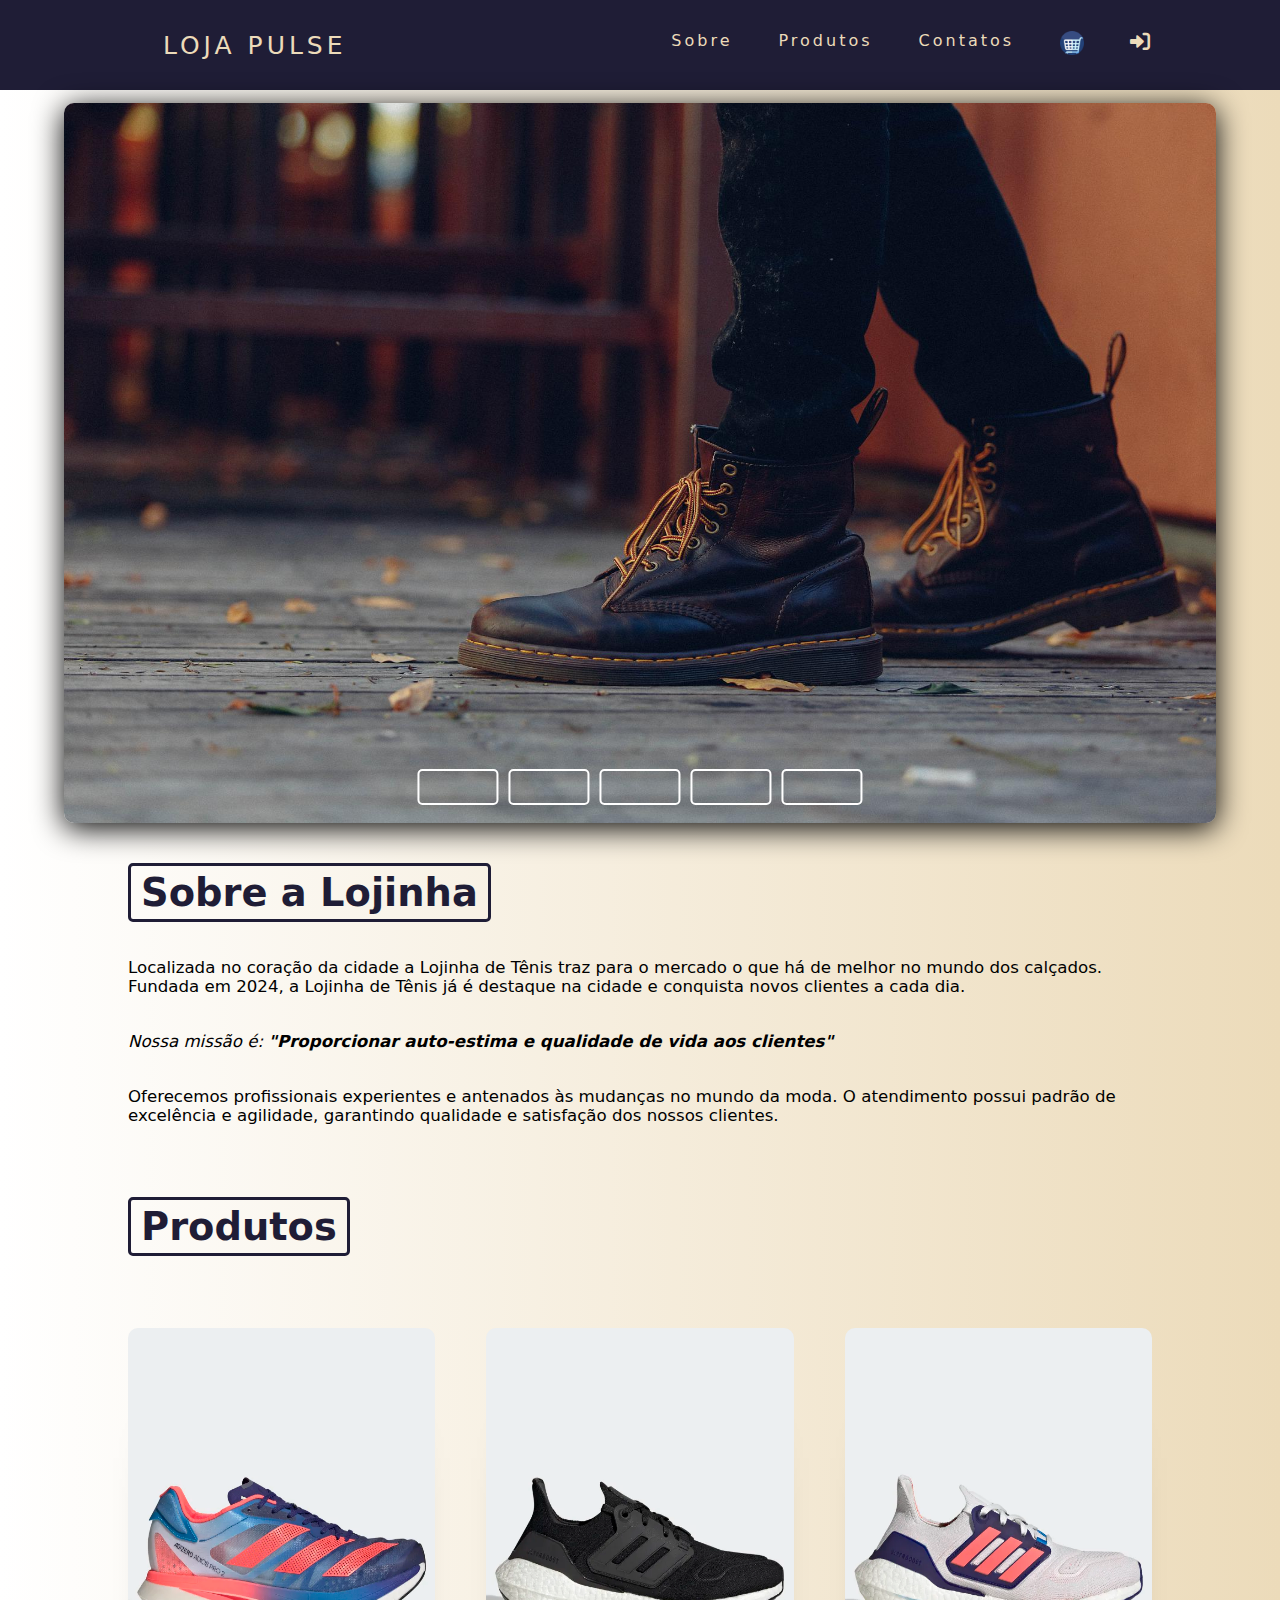
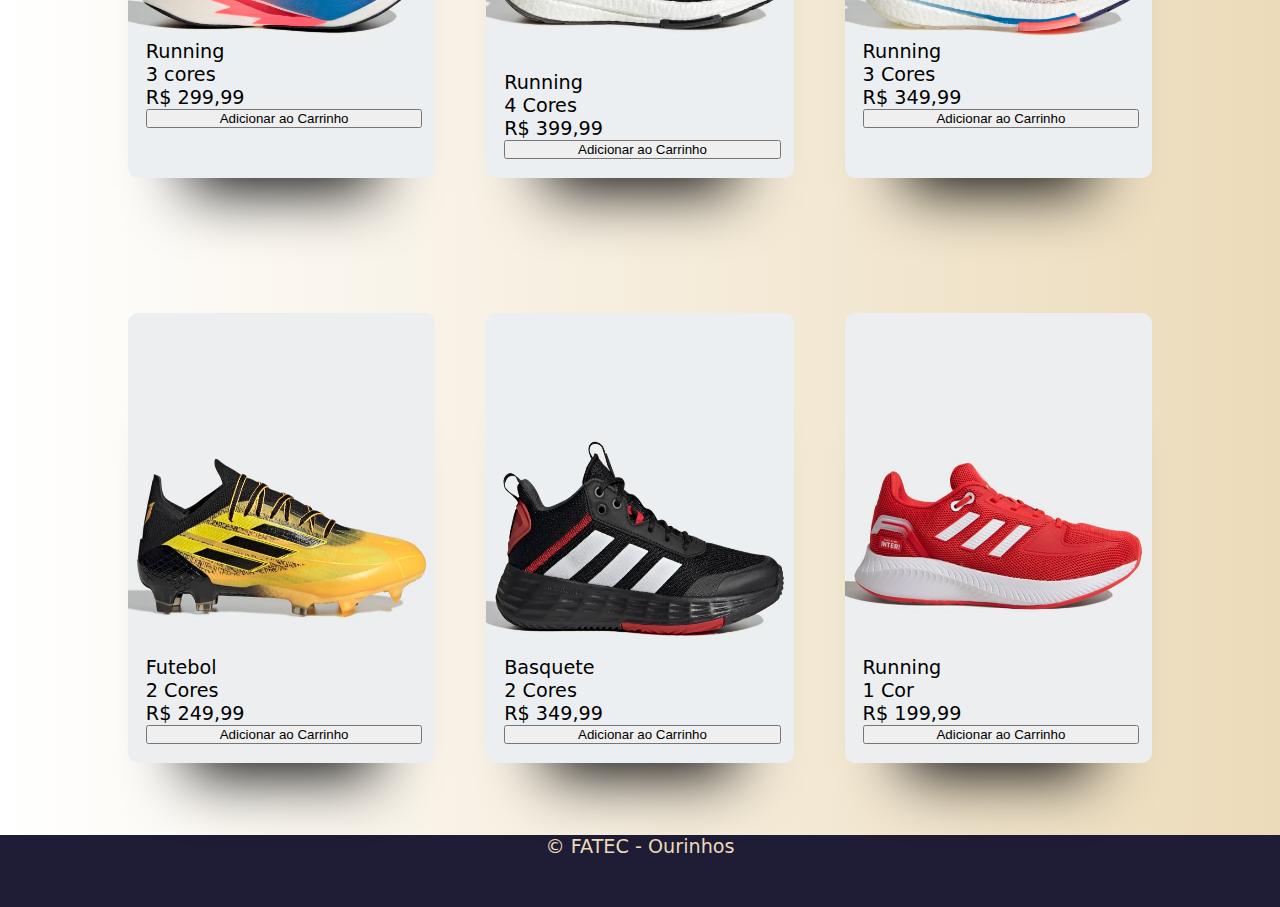
==== commit 19842ea4: "MODIFICAÇAO DO GUSTA" ====
--- a/index.html
+++ b/index.html
@@ -7,6 +7,8 @@
   <meta name="viewport" content="width=device-width, initial-scale=1.0">
   <title>Loja de Tênis</title>
   <link rel="stylesheet" href="style.css">
+  <link rel="stylesheet" href="https://cdnjs.cloudflare.com/ajax/libs/font-awesome/6.0.0-beta3/css/all.min.css">
+
  
 
 </head>
@@ -24,26 +26,11 @@
         <li><a href="#Produtos">Produtos</a></li>
         <li><a href="Contato.html">Contatos</a></li>
         <li><a href="carrinho.html"><img src="carrinho-icon.png" alt="Carrinho" style="width: 24px; height: 24px;"></a></li>
+        <li><a href="login.html"> <button class="login-button"><i class="fa-solid fa-right-to-bracket" style="color: #ecdbba;"></i></button></a></li>
       </ul>
-   
-
-    <div class="login">
-      <div class="dropdown-content">
-        <form id="login-form">
-          
-          <label for="username" style="background-color: #ECDBBA;">Usuário:</label>
-          <input type="text" id="username" name="username" required>
-
-          <label for="password" style="background-color: #ECDBBA;">Senha:</label>
-          <input type="password" id="password" name="password" required>
-
-          <button type="submit">Entrar</button>
-        </form>
-        <div style="text-align: right;">
-          <button type="button" onclick="window.location.href='cadastro.html'">Cadastrar</button>
-      </div>
-      </div>
-    </div>
+      
+      
+
   </nav>
   </header>
 
--- a/style.css
+++ b/style.css
@@ -82,28 +82,72 @@
   display: none;
 }
 
+.login-button {
+    background: none;
+    border: none;
+    font-size: 20px;
+}
+
 /* Estilos de Login/Cadastro */
+/* Estilos de Login/Cadastro */
+.login-container {
+  display: flex;
+  justify-content: center;
+ 
+  margin-top: 150px; /* Adiciona espaçamento para empurrar o formulário mais para baixo */
+}
+
 .login {
   display: flex;
+  flex-direction: column;
+  align-items: flex-start;
+  background-color: #1F1D36;
+  padding: 20px;
+  border-radius: 5px;
+  color: white;
+  position: absolute;
+  width: 400px;
+  height: 400px;
   align-items: center;
-  padding-left: 20px; /* Espaçamento à esquerda para separar do nav */
-  background-color:  #1F1D36;
+  justify-content: center;
+  border-radius: 20px;
+}
+
+.login form {
+  display: flex;
+  flex-direction: column;
+}
+
+.login label {
+  size: 40px;
+  padding: 2px 4px;
+  margin-bottom: 5px;
+  font-size: 30px;
+  font-family:system-ui, -apple-system, Helvetica, Arial, sans-serif ;
+}
+
+.login input {
+  margin-bottom: 10px;
   padding: 10px;
+  width: 300px;
+  border-radius: 3px;
+  border: none;
+}
+
+.login button {
+  margin-top: 10px;
+  padding: 8px;
+  background-color: #6C63FF;
+  color: white;
+  border: none;
   border-radius: 5px;
-}
-
-.login a {
-  font-size: 20px;
-  margin-right: 20px;
-  color: white; /* Mude esta cor para a que você preferir */
-  text-decoration: none;
-  transition: 0.3s;
-}
-
-.login a:hover {
-  color: white;
-}
-
+  cursor: pointer;
+  transition: background-color 0.3s;
+}
+
+.login button:hover {
+  background-color: #4E47B2;
+}
 
 .cadastro-section {
   display: flex; /* Usando Flexbox para controlar a posição do formulário */
@@ -209,6 +253,7 @@
 .foto img {
   width: 100%;
   height: 100%;
+  z-index: 1;
 }
 
 #slide1:checked ~ .s1 {
@@ -795,6 +840,9 @@
   margin-top: 10px;
   text-align: center; /* Centraliza a mensagem de sucesso */
 }
+
+
+
 /* PARTE DO BANNER */
 
 /* Ajustes para o Banner */
@@ -838,11 +886,6 @@
   right: 10px;
 }
 
-
-
-
-
-
   .footer{
     font-size: 3vh;
   }
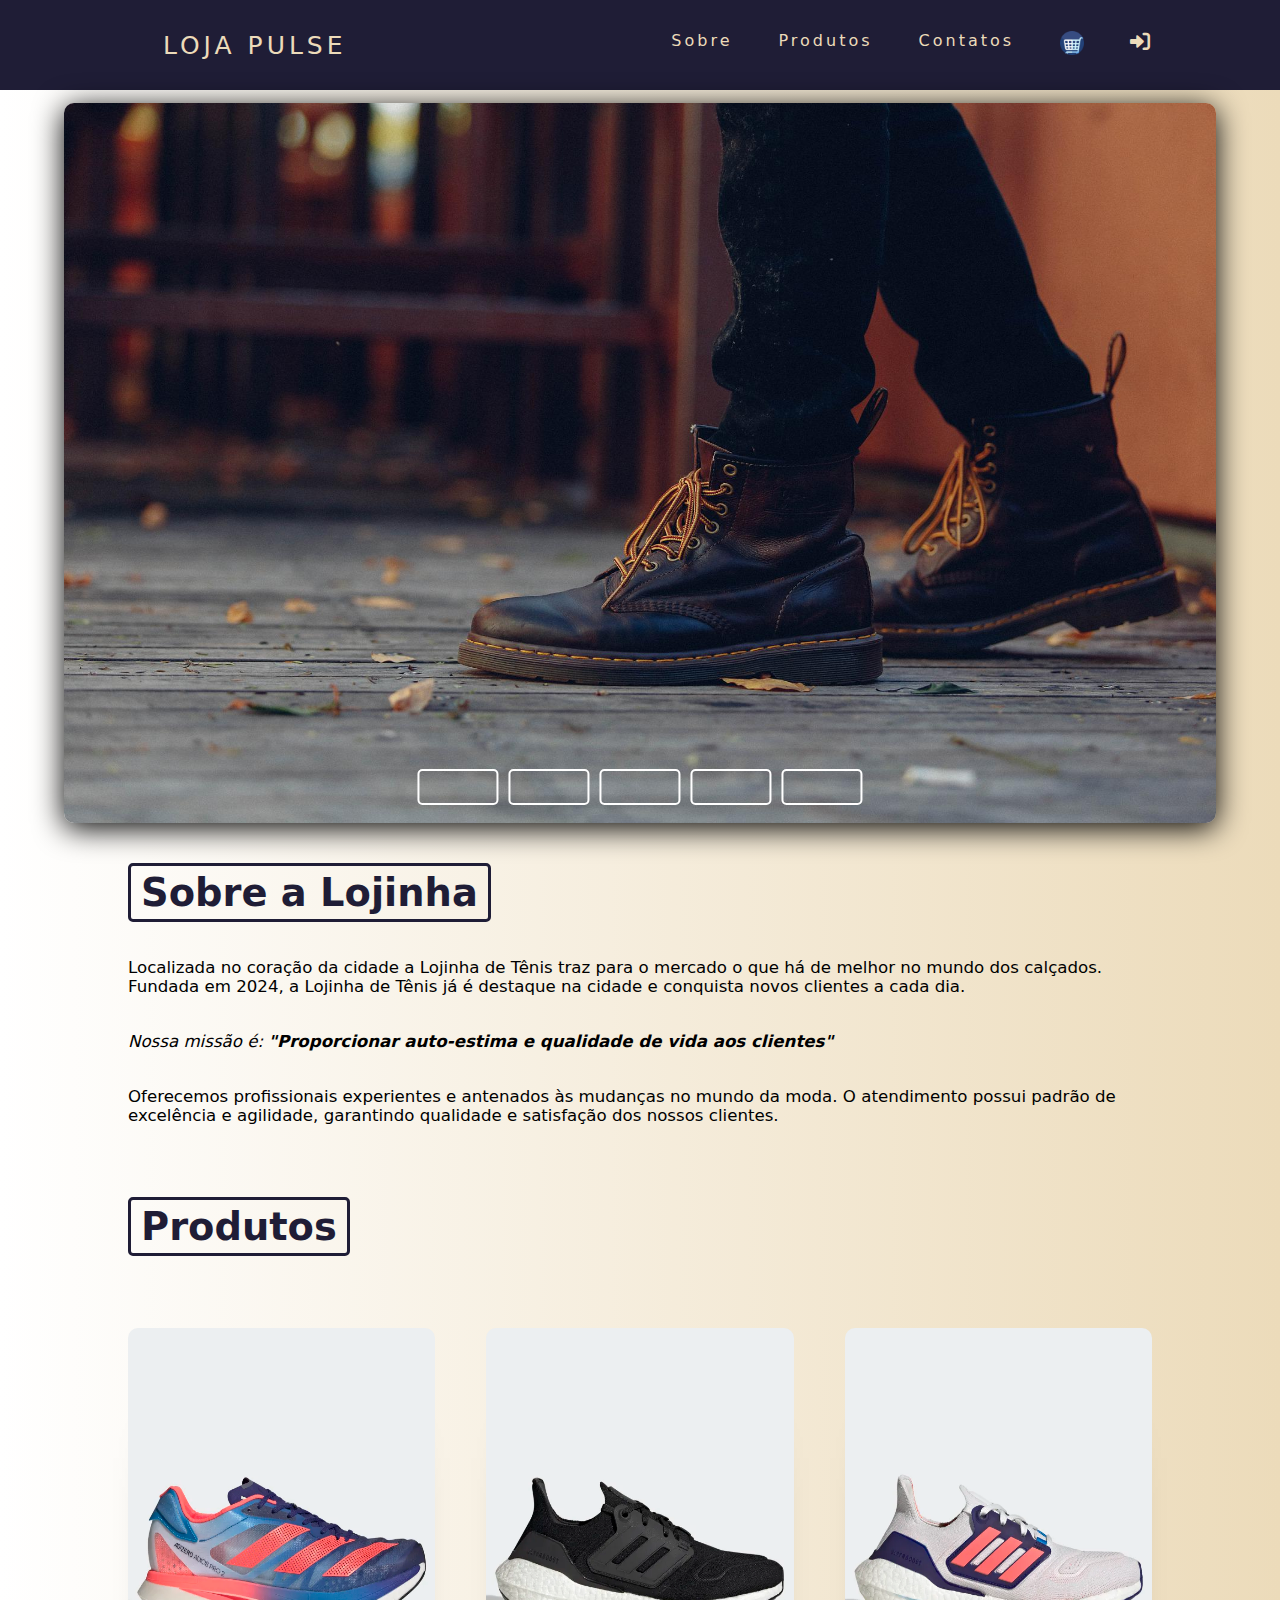
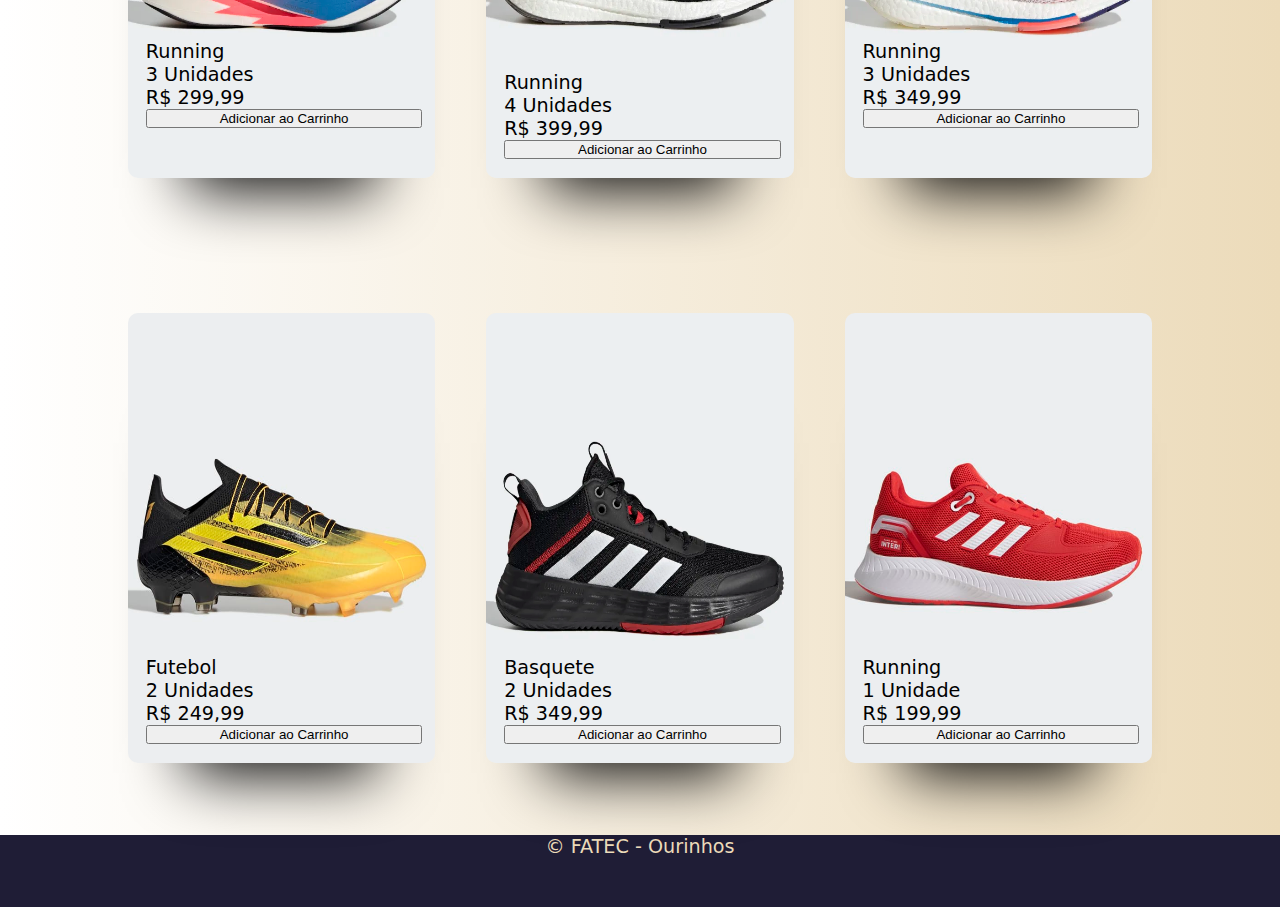
==== commit c6e7c219: "20:25" ====
--- a/index.html
+++ b/index.html
@@ -101,7 +101,7 @@
               <h2>Tênis Adzero</h2>
               <div class="texto-card">
                 <span class="info">Running</span>
-                <span class="info">3 cores</span>
+                <span class="info">3 Unidades</span>
                 <span class="preco">R$ 299,99</span>
                 <button class="add-cart">Adicionar ao Carrinho</button>
               </div>
@@ -113,7 +113,7 @@
               <h2>Tênis Ultraboost 22</h2>
               <div class="texto-card">
                 <span class="info">Running</span>
-                <span class="info">4 Cores</span>
+                <span class="info">4 Unidades</span>
                 <span class="preco">R$ 399,99</span>
                 <button class="add-cart">Adicionar ao Carrinho</button>
               </div>
@@ -125,7 +125,7 @@
               <h2>Tênis X9000L2</h2>
               <div class="texto-card">
                 <span class="info">Running</span>
-                <span class="info">3 Cores</span>
+                <span class="info">3 Unidades</span>
                 <span class="preco">R$ 349,99</span>
                 <button class="add-cart">Adicionar ao Carrinho</button>
               </div>
@@ -141,7 +141,7 @@
               <h2>Chuteira Speedflow</h2>
               <div class="texto-card">
                 <span class="info">Futebol</span>
-                <span class="info">2 Cores</span>
+                <span class="info">2 Unidades</span>
                 <span class="preco">R$ 249,99</span>
                 <button class="add-cart">Adicionar ao Carrinho</button>
               </div>
@@ -153,7 +153,7 @@
               <h2>Tênis OwnTheGame</h2>
               <div class="texto-card">
                 <span class="info">Basquete</span>
-                <span class="info">2 Cores</span>
+                <span class="info">2 Unidades</span>
                 <span class="preco">R$ 349,99</span>
                 <button class="add-cart">Adicionar ao Carrinho</button>
               </div>
@@ -165,7 +165,7 @@
               <h2>Tênis Internacional</h2>
               <div class="texto-card">
                 <span class="info">Running</span>
-                <span class="info">1 Cor</span>
+                <span class="info">1 Unidade</span>
                 <span class="preco">R$ 199,99</span>
                 <button class="add-cart">Adicionar ao Carrinho</button>
               </div>
--- a/style.css
+++ b/style.css
@@ -742,22 +742,8 @@
   color: #1F1D36;
 }
 
-.cart-item-container {
-  margin-bottom: 20px;
-}
-
-.cart-item-container div {
-  border: 1px solid #ccc;
-  padding: 10px;
-  margin-bottom: 10px;
-  background-color: #fff;
-}
-
-.total-price {
-  font-weight: bold;
-  font-size: 18px;
-  margin-top: 10px;
-}
+
+
 
 .payment-methods {
   background-color: #fff;
